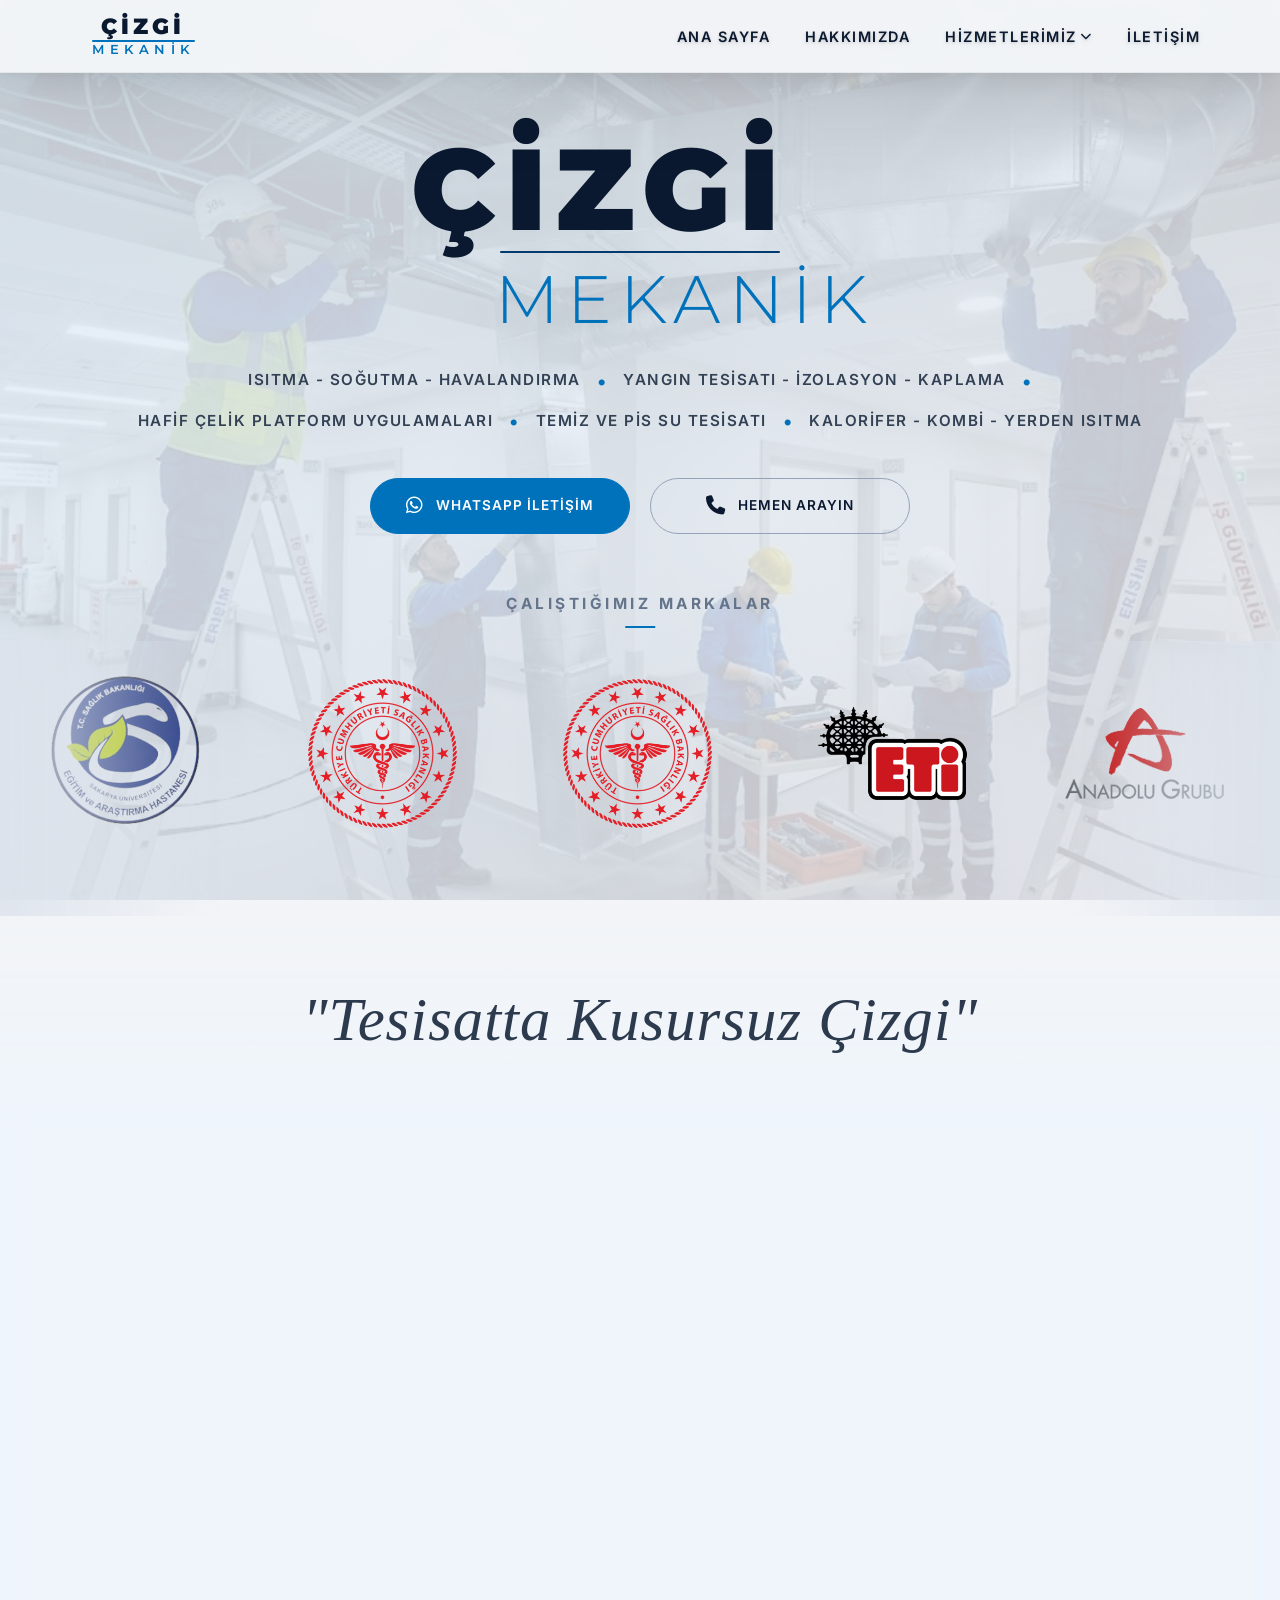
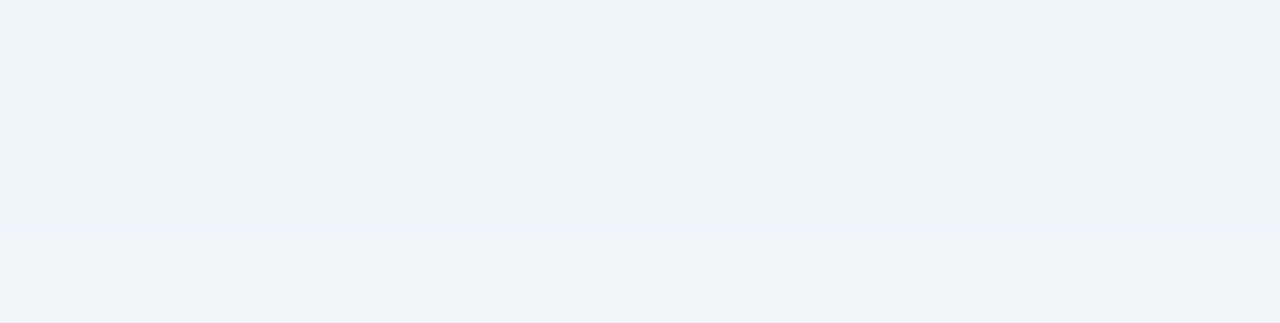
==== index.html @ 0896bf9a "Initial commit for Cizgi Mekanik Web Site" ====
<!DOCTYPE html>
<html lang="tr">
<head>
  <meta charset="UTF-8">
  <meta name="viewport" content="width=device-width, initial-scale=1.0">
  <title>Çizgi Mekanik | Premium Mekanik Tesisat</title>
  <link rel="stylesheet" href="css/style.css">
  <link rel="preconnect" href="https://fonts.googleapis.com">
  <link rel="preconnect" href="https://fonts.gstatic.com" crossorigin>
  <link href="https://fonts.googleapis.com/css2?family=Inter:wght@300;400;500;600&family=Montserrat:ital,wght@0,700;0,800;0,900;1,700;1,800;1,900&family=Outfit:wght@800;900&display=swap" rel="stylesheet">
  <link rel="stylesheet" href="https://cdnjs.cloudflare.com/ajax/libs/font-awesome/6.4.0/css/all.min.css">
  <link rel="icon" type="image/svg+xml" href="assets/favicon.svg">
</head>
<body>

  <!-- ================================================================
       PRELOADER / LOADING SCREEN
       ================================================================ -->
  <div id="preloader" class="preloader">
    <div class="preloader-content">
      <div class="preloader-title-main">ÇİZGİ</div>
      <div class="preloader-line"></div>
      <div class="preloader-title-sub">MEKANİK</div>
    </div>
  </div>

  <!-- ================================================================
       HEADER
       ================================================================ -->
  <header class="header">
    <div class="container header-inner">
      <a href="index.html" class="logo">
        <span class="logo-text-top">ÇİZGİ</span>
        <span class="logo-divider"></span>
        <span class="logo-text-bottom">MEKANİK</span>
      </a>
      <nav class="nav-links">
        <a href="index.html">Ana Sayfa</a>
        <a href="hakkimizda.html">Hakkımızda</a>
        <div class="dropdown">
          <a href="#" style="cursor: default;">Hizmetlerimiz <i class="fa-solid fa-chevron-down" style="font-size: 0.7rem; margin-left: 3px;"></i></a>
          <div class="dropdown-content">
            <a href="hizmet.html?tip=havalandirma">Sakarya Isıtma, Soğutma ve Havalandırma</a>
            <a href="hizmet.html?tip=yangin">Sakarya Yangın Tesisatı ve İzolasyon</a>
            <a href="hizmet.html?tip=su">Sakarya Temiz ve Pis Su Tesisatı</a>
            <a href="hizmet.html?tip=kombi">Sakarya Kalorifer, Kombi ve Yerden Isıtma</a>
            <a href="hizmet.html?tip=celik">Sakarya Hafif Çelik Platform İşleri</a>
          </div>
        </div>
        <a href="index.html#iletisim">İletişim</a>
      </nav>
    </div>
  </header>

  <!-- ================================================================
       SAYFA 1: HERO & HİZMETLER & MARKALAR
       ================================================================ -->
  <main id="anasayfa" class="page-section">
    <div class="container hero-container">
      
      <div class="hero-titles">
        <h1 class="hero-title-main">ÇİZGİ</h1>
        <div class="hero-title-line"></div>
        <div class="hero-title-sub">MEKANİK</div>
      </div>

      
      <!-- Hizmetler İnce Hat -->
      <div class="services-line">
        <span>ISITMA - SOĞUTMA - HAVALANDIRMA</span>
        <span class="separator">•</span>
        <span>YANGIN TESİSATI - İZOLASYON - KAPLAMA</span>
        <span class="separator">•</span>
        <span>HAFİF ÇELİK PLATFORM UYGULAMALARI</span>
        <span class="separator">•</span>
        <span>TEMİZ VE PİS SU TESİSATI</span>
        <span class="separator">•</span>
        <span>KALORİFER - KOMBİ - YERDEN ISITMA</span>
      </div>

      <!-- Aksiyon Butonları -->
      <div class="hero-buttons">
        <a href="https://wa.me/905322884594" target="_blank" class="btn btn-primary"><i class="fa-brands fa-whatsapp"></i> WhatsApp İletişim</a>
        <a href="tel:05322884594" class="btn btn-outline"><i class="fa-solid fa-phone"></i> Hemen Arayın</a>
      </div>
    </div>

    <!-- Çalıştığımız Markalar -->
    <div class="brands-wrapper">
      <div class="container">
        <h2 class="brands-title">Çalıştığımız Markalar</h2>
      </div>
      
      <div class="ticker-container">
        <div class="ticker-track">
          <!-- Logo 1: SEAH -->
          <div class="ticker-item">
            <div class="logo-box">
              <img src="assets/logo_seah.png" alt="SEAH">
            </div>
            <div class="hover-tag">Sakarya Eğitim ve Araştırma Hastanesi (SEAH)</div>
          </div>
          
          <!-- Logo 2: Pamukova Hastanesi -->
          <div class="ticker-item">
            <div class="logo-box">
              <img src="assets/logo_saglik.png" alt="Sağlık Bakanlığı">
            </div>
            <div class="hover-tag">Pamukova İlçe Devlet Hastanesi</div>
          </div>

          <!-- Logo 3: Eski Doğumevi -->
          <div class="ticker-item">
            <div class="logo-box">
              <img src="assets/logo_saglik.png" alt="Sağlık Bakanlığı">
            </div>
            <div class="hover-tag">Sakarya Eski Doğumevi Binası</div>
          </div>

          <!-- Logo 4: Eti -->
          <div class="ticker-item">
            <div class="logo-box">
              <img src="assets/logo_eti.png" alt="Eti">
            </div>
            <div class="hover-tag">Eti Gıda Sanayi ve Ticaret A.Ş.</div>
          </div>

          <!-- Logo 5: Anadolu Grubu -->
          <div class="ticker-item">
            <div class="logo-box">
              <img src="assets/logo_anadolu.png" alt="Anadolu Grubu">
            </div>
            <div class="hover-tag">Anadolu Grubu Tesisleri</div>
          </div>

          <!-- Logo 6: Medar -->
          <div class="ticker-item">
            <div class="logo-box">
              <img src="assets/logo_medar.png" alt="Medar Hastanesi">
            </div>
            <div class="hover-tag">Özel Medar Hastaneleri</div>
          </div>

          <!-- DUP FOR INFINITE SCROLL -->
          <div class="ticker-item">
            <div class="logo-box">
              <img src="assets/logo_seah.png" alt="SEAH">
            </div>
            <div class="hover-tag">Sakarya Eğitim ve Araştırma Hastanesi (SEAH)</div>
          </div>
          <div class="ticker-item">
            <div class="logo-box">
              <img src="assets/logo_saglik.png" alt="Sağlık Bakanlığı">
            </div>
            <div class="hover-tag">Pamukova İlçe Devlet Hastanesi</div>
          </div>
          <div class="ticker-item">
            <div class="logo-box">
              <img src="assets/logo_saglik.png" alt="Sağlık Bakanlığı">
            </div>
            <div class="hover-tag">Sakarya Eski Doğumevi Binası</div>
          </div>
          <div class="ticker-item">
            <div class="logo-box">
              <img src="assets/logo_eti.png" alt="Eti">
            </div>
            <div class="hover-tag">Eti Gıda Sanayi ve Ticaret A.Ş.</div>
          </div>
          <div class="ticker-item">
            <div class="logo-box">
              <img src="assets/logo_anadolu.png" alt="Anadolu Grubu">
            </div>
            <div class="hover-tag">Anadolu Grubu Tesisleri</div>
          </div>
          <div class="ticker-item">
            <div class="logo-box">
              <img src="assets/logo_medar.png" alt="Medar Hastanesi">
            </div>
            <div class="hover-tag">Özel Medar Hastaneleri</div>
          </div>
        </div>
      </div>
    </div>
    
    <!-- Ana Slogan -->
    <div class="hero-slogan-inline">
      <h2 class="hero-slogan-text">"Tesisatta Kusursuz Çizgi"</h2>
    </div>
  </main>

  <!-- ================================================================
       SAYFA 2: İLETİŞİM & KONUM
       ================================================================ -->
  <section id="iletisim" class="page-section contact-section">
    <div class="container container-wide">
      <div class="contact-layout">
        <div class="contact-left-panel">
          <h2 class="contact-title">Mekanik süreçleriniz için<br>bizimle iletişime geçin</h2>
          <div class="contact-title-line"></div>
          
          <div class="contact-details">
            <div class="info-block">
              <div class="info-icon"><i class="fa-solid fa-location-dot"></i></div>
              <div class="info-text">
                <span class="info-label">Adres</span>
                <p class="info-value">Erenler Mah. 1292 Sk. No:6 Güney Mobilyacılar San. Sit. Erenler / SAKARYA</p>
              </div>
            </div>
            
            <div class="info-block">
              <div class="info-icon"><i class="fa-solid fa-phone"></i></div>
              <div class="info-text">
                <span class="info-label">Telefon</span>
                <a href="tel:05322884594" class="info-value">0532 288 45 94</a>
              </div>
            </div>
            
            <div class="info-block">
              <div class="info-icon"><i class="fa-regular fa-envelope"></i></div>
              <div class="info-text">
                <span class="info-label">E-Posta</span>
                <a href="mailto:info@czgimekanik.com" class="info-value">info@czgimekanik.com</a>
              </div>
            </div>
          </div>
          
          <div class="contact-buttons">
            <a href="https://wa.me/905322884594" class="contact-btn primary"><i class="fa-brands fa-whatsapp"></i> Whatsapp İletişim</a>
            <a href="tel:05322884594" class="contact-btn secondary"><i class="fa-solid fa-phone"></i> Hemen Arayın</a>
          </div>
        </div>
        
        <div class="contact-map-wrapper">
          <div class="contact-map">
            <iframe
              src="https://maps.google.com/maps?q=Erenler%20Mah.%201292%20Sk.%20No%3A6%20G%C3%BCney%20Mobilyac%C4%B1lar%20San.%20Sit.%20Erenler%20%2F%20SAKARYA&t=&z=15&ie=UTF8&iwloc=&output=embed"
              allowfullscreen=""
              loading="lazy"
              referrerpolicy="no-referrer-when-downgrade">
            </iframe>
          </div>
        </div>
      </div>
    </div>
  </section>

  <!-- ================================================================
       FOOTER
       ================================================================ -->
  <footer class="footer">
    <div class="container footer-inner">
      <div class="footer-left">
        <p>© 2026 Çizgi Mekanik. Tüm Hakları Saklıdır.</p>
      </div>
      <div class="footer-right">
        <a href="mailto:info@czgimekanik.com"><i class="fa-regular fa-envelope"></i> info@czgimekanik.com</a>
        <a href="tel:05322884594"><i class="fa-solid fa-phone"></i> 0532 288 45 94</a>
      </div>
    </div>
  </footer>

  <script src="js/main.js"></script>
</body>
</html>
---- css/style.css ----
/* ==========================================================================
   ÇİZGİ MEKANİK - Ultra Premium, High-End Corporate Architecture
   Pure white base, 10% opacity background, glassmorphism, elegant effects.
   ========================================================================== */

:root {
  --bg-white: #f3f5f8; /* Kirli Beyaz Ana Zemin */
  --bg-dirty-light: #f8fafc;
  --bg-dirty-medium: #e8ecef;
  --bg-brands-strip: #e2e7ec; /* Markalar için Açık Gri Şerit */
  --text-dark: #0a192f;
  --text-medium: #334155;
  --text-light: #64748b;
  --brand-blue: #0072bc;
  --brand-accent: #00a3e0;
  
  --font-sans: 'Inter', -apple-system, BlinkMacSystemFont, sans-serif;
  --font-serif: 'Cormorant Garamond', serif;
  
  --transition-fast: all 0.3s cubic-bezier(0.25, 0.46, 0.45, 0.94);
  --transition-slow: all 0.6s cubic-bezier(0.16, 1, 0.3, 1);
}

*, *::before, *::after {
  box-sizing: border-box;
  margin: 0;
  padding: 0;
}

html {
  scroll-behavior: smooth;
  font-size: 16px;
}

body {
  font-family: var(--font-sans);
  background-color: var(--bg-white);
  color: var(--text-medium);
  line-height: 1.6;
  -webkit-font-smoothing: antialiased;
  position: relative;
  z-index: 1;
  display: flex;
  flex-direction: column;
  min-height: 100vh;
}

/* ==========================================================================
   BACKGROUND IMAGE WITH 18% OPACITY & ENHANCED BLUE TINT
   ========================================================================== */
body::before {
  content: '';
  position: fixed;
  top: 0;
  left: 0;
  width: 100%;
  height: 100%;
  /* Kullanıcının yüklediği görsele belirgin mavi ton katmanı eklendi */
  background-image: linear-gradient(135deg, rgba(0, 114, 188, 0.38), rgba(10, 25, 47, 0.28)), url('../assets/bg-image.png'); 
  background-size: cover;
  background-position: center;
  background-repeat: no-repeat;
  opacity: 0.18; /* Mavi tonlu arka plan belirginleştirildi */
  z-index: -1;
  pointer-events: none;
  filter: contrast(120%);
}

.container {
  max-width: 1200px;
  margin: 0 auto;
  padding: 0 40px;
}

.container-wide {
  max-width: 1400px;
  margin: 0 auto;
  padding: 0 20px; /* Yan marjinler azaltıldı, ekran genişletildi */
}

a {
  text-decoration: none;
  color: inherit;
  transition: var(--transition-fast);
}

/* ==========================================================================
   HEADER & NAVIGATION
   ========================================================================== */
.header {
  position: fixed;
  top: 0;
  left: 0;
  width: 100%;
  background: rgba(243, 245, 248, 0.96); /* Temiz kirli beyaz glass */
  backdrop-filter: blur(12px);
  -webkit-backdrop-filter: blur(12px);
  z-index: 1000;
  border-bottom: 1px solid rgba(0, 0, 0, 0.05);
  /* Soft siyah ortam ışık hüzmesi ve derinlik gölgesi */
  box-shadow: 
    0 15px 90px rgba(0, 0, 0, 0.13),
    0 8px 30px rgba(0, 0, 0, 0.08),
    0 2px 8px rgba(0, 0, 0, 0.04);
  padding: 16px 0; /* Topbar toplam yüksekliğini sabit tutar */
  transition: var(--transition-fast);
}

.header-inner {
  display: flex;
  justify-content: space-between;
  align-items: center;
}

.logo {
  display: flex;
  flex-direction: column;
  align-items: stretch;
  justify-content: center;
  font-family: 'Montserrat', var(--font-sans);
  text-decoration: none;
  line-height: 1;
  margin-left: 12px; /* Çok solda kalmaması için biraz sağa çekildi */
}

.logo-text-top {
  font-size: 1.35rem;
  font-weight: 900;
  letter-spacing: 4px;
  color: var(--text-dark);
  text-transform: uppercase;
  align-self: center; /* ÇİZGİ kelimesi ortalandı */
  text-align: center;
}

.logo-divider {
  width: 100%;
  height: 2px;
  background-color: var(--brand-blue);
  margin: 2px 0;
  border-radius: 1px;
}

.logo-text-bottom {
  font-size: 0.80rem;
  font-weight: 600;
  letter-spacing: 5.5px;
  color: var(--brand-blue);
  text-transform: uppercase;
  align-self: flex-end;
}

.nav-links {
  display: flex;
  gap: 35px;
  align-items: center;
}

.nav-links > a,
.dropdown > a {
  color: var(--text-dark);
  font-weight: 600;
  font-size: 0.90rem;
  letter-spacing: 1.5px;
  text-transform: uppercase;
  position: relative;
  padding: 6px 0;
  background: transparent;
  border: none;
  box-shadow: none;
  /* Çok hafif ve %100 okunaklı siyah-gri gölge dokunuşu */
  text-shadow: 0 1px 3px rgba(0, 0, 0, 0.16), 0 3px 6px rgba(100, 100, 100, 0.1);
  transition: var(--transition-fast);
  display: inline-flex;
  align-items: center;
}

.nav-links > a:hover,
.dropdown:hover > a {
  color: var(--brand-blue);
  text-shadow: 0 2px 6px rgba(0, 114, 188, 0.25);
}

/* Dropdown Menu - Ciddi & Keskin Hatlar */
.dropdown {
  position: relative;
  display: inline-block;
}

.dropdown-content {
  visibility: hidden;
  opacity: 0;
  position: absolute;
  background-color: #f8fafc; /* Temiz zemin */
  min-width: 320px;
  box-shadow: 0px 12px 28px rgba(10, 25, 47, 0.10);
  border: 1px solid rgba(0, 0, 0, 0.08); /* Net keskin çerçeve */
  border-radius: 0px; /* Keskin köşeler */
  top: 100%;
  left: 0; /* Hizmetlerimiz kelimesinin tam altından hizanır */
  transform: translateY(6px);
  z-index: 1010;
  transition: var(--transition-fast);
  display: flex;
  flex-direction: column;
  overflow: hidden;
}

.dropdown:hover .dropdown-content {
  visibility: visible;
  opacity: 1;
  transform: translateY(0);
}

.dropdown-content a {
  color: var(--text-dark);
  padding: 14px 20px;
  text-decoration: none;
  display: block;
  text-transform: none;
  font-weight: 500;
  font-size: 0.88rem;
  border-bottom: 1px solid rgba(0, 0, 0, 0.04);
  letter-spacing: 0.3px;
  background: transparent;
  border-radius: 0;
  border: none;
  box-shadow: none;
  text-shadow: none;
  transition: var(--transition-fast);
}

.dropdown-content a:last-child {
  border-bottom: none;
}

.dropdown-content a:hover {
  background-color: #f1f5f9;
  color: var(--brand-blue);
  padding-left: 26px;
  transform: none;
  box-shadow: none;
}

/* ==========================================================================
   PAGE SECTIONS
   ========================================================================== */
.page-section {
  padding: 137px 0 100px; /* Hero sayfası 3px üste çekildi (140px -> 137px) */
}

.bg-light {
  background: #e8ecef; /* İletişim için farklı kirli ton */
  backdrop-filter: blur(8px);
  border-top: 1px solid rgba(0,0,0,0.05);
}

/* ==========================================================================
   HERO & SERVICES LINE
   ========================================================================== */
.hero-container {
  text-align: center;
  margin-bottom: 27px; /* Butonlar ile markalar arası 3px azaltıldı (30px -> 27px) */
  position: relative;
}

.hero-titles {
  display: flex;
  flex-direction: column;
  align-items: center;
  margin-bottom: 35px;
}

.hero-title-main {
  font-family: 'Montserrat', var(--font-sans);
  font-size: 7.2rem;
  font-weight: 900;
  letter-spacing: 0.08em; /* Harfler biraz ayrıldı */
  color: var(--text-dark);
  line-height: 0.9;
  text-transform: uppercase;
  text-shadow: none; /* Mavi ışık hüzmesi kaldırıldı */
  transform: translateX(-40px); /* ÇİZGİ sola kaydırıldı */
}

.hero-title-line {
  width: 280px;
  max-width: 80%;
  height: 2.5px;
  background-color: #003b6d; /* Mavi ile siyahın tam ortası koyu lacivert/mavi */
  margin: 10px 0 8px 0;
  border-radius: 2px;
}

.hero-title-sub {
  font-family: 'Montserrat', var(--font-sans);
  font-size: 4.2rem;
  font-weight: 300; /* Bold kaldırıldı, ince zarif font ağırlığı */
  letter-spacing: 0.12em;
  color: var(--brand-blue);
  text-transform: uppercase;
  margin-top: 5px;
  line-height: 1;
  transform: translateX(45px); /* MEKANİK sağa kaydırıldı */
}

.hero-slogan {
  font-family: var(--font-sans);
  font-size: 1.4rem; /* Büyütüldü */
  font-weight: 400;
  font-style: italic;
  color: var(--text-medium);
  margin-bottom: 30px;
  letter-spacing: 1px;
}

/* Services Line */
.services-line {
  display: flex;
  flex-wrap: wrap;
  justify-content: center;
  align-items: center;
  gap: 16px;
  font-size: 0.95rem; /* Büyütüldü */
  font-weight: 600;
  color: var(--text-medium);
  max-width: 1050px;
  margin: 0 auto 45px;
  letter-spacing: 1.5px;
}

.services-line span:not(.separator) {
  transition: var(--transition-fast);
  cursor: default;
}

.services-line span:not(.separator):hover {
  color: var(--brand-blue);
}

.services-line .separator {
  color: var(--brand-blue);
  font-size: 1.2rem;
  line-height: 0;
}

/* Hero Buttons */
.hero-buttons {
  display: flex;
  justify-content: center;
  align-items: center;
  gap: 20px;
}

.btn {
  display: inline-flex;
  align-items: center;
  justify-content: center;
  gap: 12px;
  width: 260px; /* Her iki buton da birebir aynı sabit genişlikte */
  padding: 16px 20px;
  font-size: 0.85rem;
  font-weight: 600;
  letter-spacing: 1px;
  text-transform: uppercase;
  border-radius: 50px;
  transition: var(--transition-fast);
  cursor: pointer;
  text-align: center;
}

.btn i {
  font-size: 1.2rem;
}

.btn-primary {
  background: var(--brand-blue);
  color: #ffffff;
  border: 1px solid var(--brand-blue);
}

.btn-primary:hover {
  background: #005a96;
  border-color: #005a96;
  transform: translateY(-2px);
  box-shadow: 0 8px 15px rgba(0, 114, 188, 0.2);
}

.btn-outline {
  background: transparent;
  color: var(--text-dark);
  border: 1px solid #94a3b8; /* Daha koyu gri çizgi */
}

.btn-outline:hover {
  border-color: var(--text-dark);
  background: rgba(10, 25, 47, 0.02);
  transform: translateY(-2px);
}

/* ==========================================================================
   BRANDS TICKER
   ========================================================================== */
.brands-wrapper {
  padding-top: 30px;
  padding-bottom: 20px;
  background: transparent;
  border: none;
  box-shadow: none;
}

.brands-title {
  font-size: 0.96rem; /* %20 büyütüldü */
  font-weight: 700;
  text-transform: uppercase;
  letter-spacing: 3.5px;
  color: var(--text-light);
  text-align: center;
  margin-bottom: 25px;
  position: relative;
  display: inline-block;
  left: 50%;
  transform: translateX(-50%);
}

.brands-title::after {
  content: '';
  position: absolute;
  bottom: -12px;
  left: 50%;
  transform: translateX(-50%);
  width: 30px;
  height: 2px;
  background-color: var(--brand-blue);
}

.ticker-container {
  width: 100%;
  overflow: hidden;
  position: relative;
  padding: 30px 0 80px; /* Extra bottom padding for hover tag */
}

/* Faded edges to blend with the background image seamlessly */
.ticker-container::before,
.ticker-container::after {
  content: '';
  position: absolute;
  top: 0;
  width: 220px;
  height: 100%;
  z-index: 2;
  pointer-events: none;
}
.ticker-container::before {
  left: 0;
  background: linear-gradient(to right, rgba(220, 226, 235, 0.9) 0%, rgba(220, 226, 235, 0) 100%);
}
.ticker-container::after {
  right: 0;
  background: linear-gradient(to left, rgba(220, 226, 235, 0.9) 0%, rgba(220, 226, 235, 0) 100%);
}

.ticker-track {
  display: flex;
  align-items: center;
  width: max-content;
  animation: scroll 40s linear infinite;
}

.ticker-container:hover .ticker-track {
  animation-play-state: paused;
}

@keyframes scroll {
  0% { transform: translateX(0); }
  100% { transform: translateX(-50%); } 
}

.ticker-item {
  position: relative;
  margin: 0 45px;
  display: flex;
  flex-direction: column;
  align-items: center;
  cursor: pointer;
  transition: var(--transition-slow);
}

.logo-box {
  height: 165px;
  display: flex;
  align-items: center;
  justify-content: center;
  opacity: 1; /* Renkler tamamen açık */
  filter: none; /* Siyah-beyaz filtre kaldırıldı */
  transition: var(--transition-fast);
}

.logo-box img {
  max-height: 100%;
  width: auto;
  max-width: 375px;
  object-fit: contain;
}

.logo-box.text-logo {
  font-size: 1.6rem;
  font-weight: 800;
  letter-spacing: 2px;
  color: var(--text-dark);
}

/* Hover Effects */
.ticker-container:hover .ticker-item:not(:hover) {
  opacity: 0.55; /* Fare üzerindeyken diğerleri odağı hafifçe bırakır */
  transform: scale(0.98);
}

.ticker-item:hover .logo-box {
  opacity: 1;
  transform: scale(1.08);
  filter: drop-shadow(0 15px 25px rgba(0, 0, 0, 0.12));
}

.hover-tag {
  position: absolute;
  bottom: -45px;
  left: 50%;
  transform: translateX(-50%) translateY(15px);
  background: rgba(10, 25, 47, 0.95);
  backdrop-filter: blur(4px);
  color: #fff;
  padding: 8px 18px;
  border-radius: 30px;
  font-size: 0.75rem;
  font-weight: 500;
  letter-spacing: 0.5px;
  white-space: nowrap;
  opacity: 0;
  visibility: hidden;
  transition: var(--transition-fast);
  pointer-events: none;
  z-index: 10;
  box-shadow: 0 10px 20px rgba(0, 0, 0, 0.1);
}

.ticker-item:hover .hover-tag {
  opacity: 1;
  visibility: visible;
  transform: translateX(-50%) translateY(0);
}

/* ==========================================================================
   HERO SLOGAN
   ========================================================================== */
#anasayfa {
  padding-bottom: 0 !important; /* Alt taraftaki devasa page-section boşluğunu sıfırla */
}

.hero-slogan-inline {
  text-align: center;
  margin-top: -45px;
  padding-top: 80px; /* Geçişin yumuşak olması için üstten boşluk */
  padding-bottom: 35px;
  background: linear-gradient(to bottom, rgba(238, 245, 252, 0) 0%, rgba(238, 245, 252, 0.75) 100%); /* Alt kısımla bütünleşen geçiş efekti */
  position: relative;
  z-index: 5;
}

.hero-slogan-text {
  font-family: var(--font-serif);
  font-style: italic;
  font-size: 3.8rem;
  font-weight: 500;
  color: var(--text-dark);
  letter-spacing: 1px;
  opacity: 0.85;
}

/* ==========================================================================
   CONTACT
   ========================================================================== */
.contact-section {
  background: rgba(238, 245, 252, 0.75); /* Daha mavi tonlarında ve saydam arkaplan */
  backdrop-filter: blur(14px);
  -webkit-backdrop-filter: blur(14px);
  padding: 100px 0;
}

.contact-layout {
  display: grid;
  grid-template-columns: 1fr 1.2fr;
  gap: 70px;
  align-items: center;
}

.contact-left-panel {
  display: flex;
  flex-direction: column;
  justify-content: center;
}

.contact-title {
  font-family: 'Montserrat', var(--font-sans);
  font-size: 2.5rem;
  font-weight: 800;
  color: var(--text-dark); /* Markanın siyah tonu */
  margin-bottom: 25px;
  line-height: 1.2;
  position: relative;
}

.contact-title-line {
  width: 70px;
  height: 2px;
  background-color: var(--brand-blue); /* Marka mavi vurgu çizgisi */
  margin-bottom: 40px;
}

.contact-details {
  display: flex;
  flex-direction: column;
  gap: 25px;
  margin-bottom: 45px;
}

.info-block {
  display: flex;
  flex-direction: row;
  align-items: flex-start;
  gap: 15px;
}

.info-icon {
  width: 45px;
  height: 45px;
  min-width: 45px;
  background: rgba(0, 114, 188, 0.08); /* Marka mavisinin saydam hali */
  border-radius: 12px;
  display: flex;
  align-items: center;
  justify-content: center;
  font-size: 1.1rem;
  color: var(--brand-blue);
  transition: var(--transition-fast);
}

.info-block:hover .info-icon {
  background: var(--brand-blue);
  color: white;
}

.info-text {
  display: flex;
  flex-direction: column;
  gap: 4px;
}

.info-label {
  font-size: 0.95rem;
  font-weight: 700;
  color: var(--text-dark); /* Markanın siyah tonu */
}

.info-value {
  font-size: 0.95rem;
  font-weight: 500;
  color: var(--text-medium);
  line-height: 1.5;
  transition: var(--transition-fast);
}

.info-value:is(a):hover {
  color: var(--brand-blue);
  transform: translateX(4px);
}

.contact-buttons {
  display: flex;
  gap: 15px;
}

.contact-btn {
  display: inline-flex;
  flex: 1;
  align-items: center;
  justify-content: center;
  gap: 8px;
  padding: 12px 28px;
  font-size: 0.95rem;
  font-weight: 600;
  border-radius: 6px;
  transition: var(--transition-fast);
  cursor: pointer;
}

.contact-btn.primary {
  background-color: var(--text-dark); /* Markanın koyu/siyah tonu */
  color: white;
}

.contact-btn.primary:hover {
  background-color: #000000;
  transform: translateY(-2px);
}

.contact-btn.secondary {
  background-color: var(--brand-blue); /* Markanın mavi tonu */
  color: white;
}

.contact-btn.secondary:hover {
  background-color: #005a96;
  transform: translateY(-2px);
}

.contact-map-wrapper {
  background: white;
  padding: 10px;
  border-radius: 16px;
  box-shadow: 0 20px 50px rgba(0, 0, 0, 0.08);
}

.contact-map {
  width: 100%;
  height: 480px;
  border-radius: 10px;
  overflow: hidden;
}

.contact-map iframe {
  width: 100%;
  height: 100%;
  border: none;
}

/* ==========================================================================
   FOOTER
   ========================================================================== */
.footer {
  padding: 34px 0; /* Footer 3px daha büyütüldü (1.5px alt ve üste eklendi) */
  text-align: center;
  font-size: 0.78rem;
  font-weight: 500;
  letter-spacing: 0.5px;
  color: var(--text-light);
  background: rgba(243, 245, 248, 0.95);
  backdrop-filter: blur(10px);
  border-top: 1px solid rgba(0, 0, 0, 0.05);
  margin-top: auto;
}

.footer-inner {
  display: flex;
  justify-content: space-between;
  align-items: center;
}

.footer-left strong {
  font-weight: 800;
  color: var(--text-dark);
  margin-right: 8px;
}

.footer-left p {
  display: inline-block;
  font-style: italic;
}

.footer-right {
  display: flex;
  gap: 20px;
  align-items: center;
}

.footer-right a {
  color: var(--text-light);
  text-decoration: none;
  font-weight: 600;
  display: flex;
  align-items: center;
  gap: 6px;
  transition: var(--transition-fast);
}

.footer-right a:hover {
  color: var(--brand-blue);
}

/* ==========================================================================
   RESPONSIVE
   ========================================================================== */
@media (max-width: 992px) {
  .contact-layout {
    grid-template-columns: 1fr;
    gap: 50px;
    padding: 30px;
  }
}

@media (max-width: 768px) {
  .hero-title {
    font-size: 3.2rem;
  }
  .services-line {
    flex-direction: column;
    gap: 12px;
  }
  .services-line .separator {
    display: none;
  }
  .preloader-title-main {
    font-size: 3.2rem;
    transform: translateX(-20px);
  }
  .preloader-title-sub {
    font-size: 2rem;
    transform: translateX(25px);
  }
}

/* ==========================================================================
   PRELOADER / LOADING SCREEN
   ========================================================================== */
.preloader {
  position: fixed;
  top: 0;
  left: 0;
  width: 100vw;
  height: 100vh;
  z-index: 999999;
  background: linear-gradient(135deg, #005291 0%, #0072bc 50%, #0099de 100%);
  display: flex;
  justify-content: center;
  align-items: center;
  opacity: 1;
  visibility: visible;
  transition: opacity 0.8s cubic-bezier(0.16, 1, 0.3, 1), visibility 0.8s cubic-bezier(0.16, 1, 0.3, 1);
}

.preloader-content {
  display: flex;
  flex-direction: column;
  align-items: center;
  justify-content: center;
  position: relative;
}

.preloader-line {
  width: 280px;
  max-width: 80vw;
  height: 2.5px;
  background-color: #ffffff;
  box-shadow: 0 0 16px rgba(255, 255, 255, 0.95);
  border-radius: 2px;
  margin: 12px 0;
  transform: scaleX(0);
  transform-origin: center;
  animation: expandPreloaderLine 0.7s cubic-bezier(0.16, 1, 0.3, 1) forwards;
}

.preloader-title-main {
  font-family: 'Montserrat', var(--font-sans);
  font-size: 4.5rem;
  font-weight: 900;
  letter-spacing: 0.08em;
  color: #ffffff;
  text-transform: uppercase;
  transform: translateX(-35px);
  opacity: 0;
  animation: revealPreloaderMain 0.6s cubic-bezier(0.16, 1, 0.3, 1) 0.6s forwards;
}

.preloader-title-sub {
  font-family: 'Montserrat', var(--font-sans);
  font-size: 2.8rem;
  font-weight: 300;
  letter-spacing: 0.12em;
  color: #e0f2fe;
  text-transform: uppercase;
  transform: translateX(40px);
  opacity: 0;
  animation: revealPreloaderSub 0.6s cubic-bezier(0.16, 1, 0.3, 1) 0.7s forwards;
}

.preloader.fade-out {
  opacity: 0;
  visibility: hidden;
  pointer-events: none;
}

@keyframes expandPreloaderLine {
  0% {
    transform: scaleX(0);
    opacity: 0;
  }
  20% {
    opacity: 1;
  }
  100% {
    transform: scaleX(1);
    opacity: 1;
  }
}

@keyframes revealPreloaderMain {
  0% {
    opacity: 0;
    transform: translateX(-35px) translateY(15px);
  }
  100% {
    opacity: 1;
    transform: translateX(-35px) translateY(0);
  }
}

@keyframes revealPreloaderSub {
  0% {
    opacity: 0;
    transform: translateX(40px) translateY(-15px);
  }
  100% {
    opacity: 1;
    transform: translateX(40px) translateY(0);
  }
}

/* ==========================================================================
   PAGE TRANSITION OVERLAY
   ========================================================================== */
.page-transition-overlay {
  position: fixed;
  top: 0;
  left: -100%;
  width: 100%;
  height: 100%;
  background: var(--brand-blue);
  z-index: 9999;
  display: flex;
  align-items: center;
  justify-content: center;
  transition: left 0.6s cubic-bezier(0.77, 0, 0.175, 1);
}

.page-transition-overlay.active {
  left: 0;
}

.page-transition-overlay.exit {
  left: 100%;
}

.transition-slogan {
  font-family: 'Montserrat', var(--font-sans);
  font-style: italic;
  font-size: 3.5rem;
  font-weight: 800;
  color: #ffffff;
  text-shadow: 0 10px 30px rgba(0, 0, 0, 0.5); /* saydam gölge */
  opacity: 0;
  transform: translateY(20px);
  transition: opacity 0.4s ease 0.3s, transform 0.4s ease 0.3s;
  text-align: center;
  padding: 0 20px;
}

.page-transition-overlay.active .transition-slogan {
  opacity: 1;
  transform: translateY(0);
}
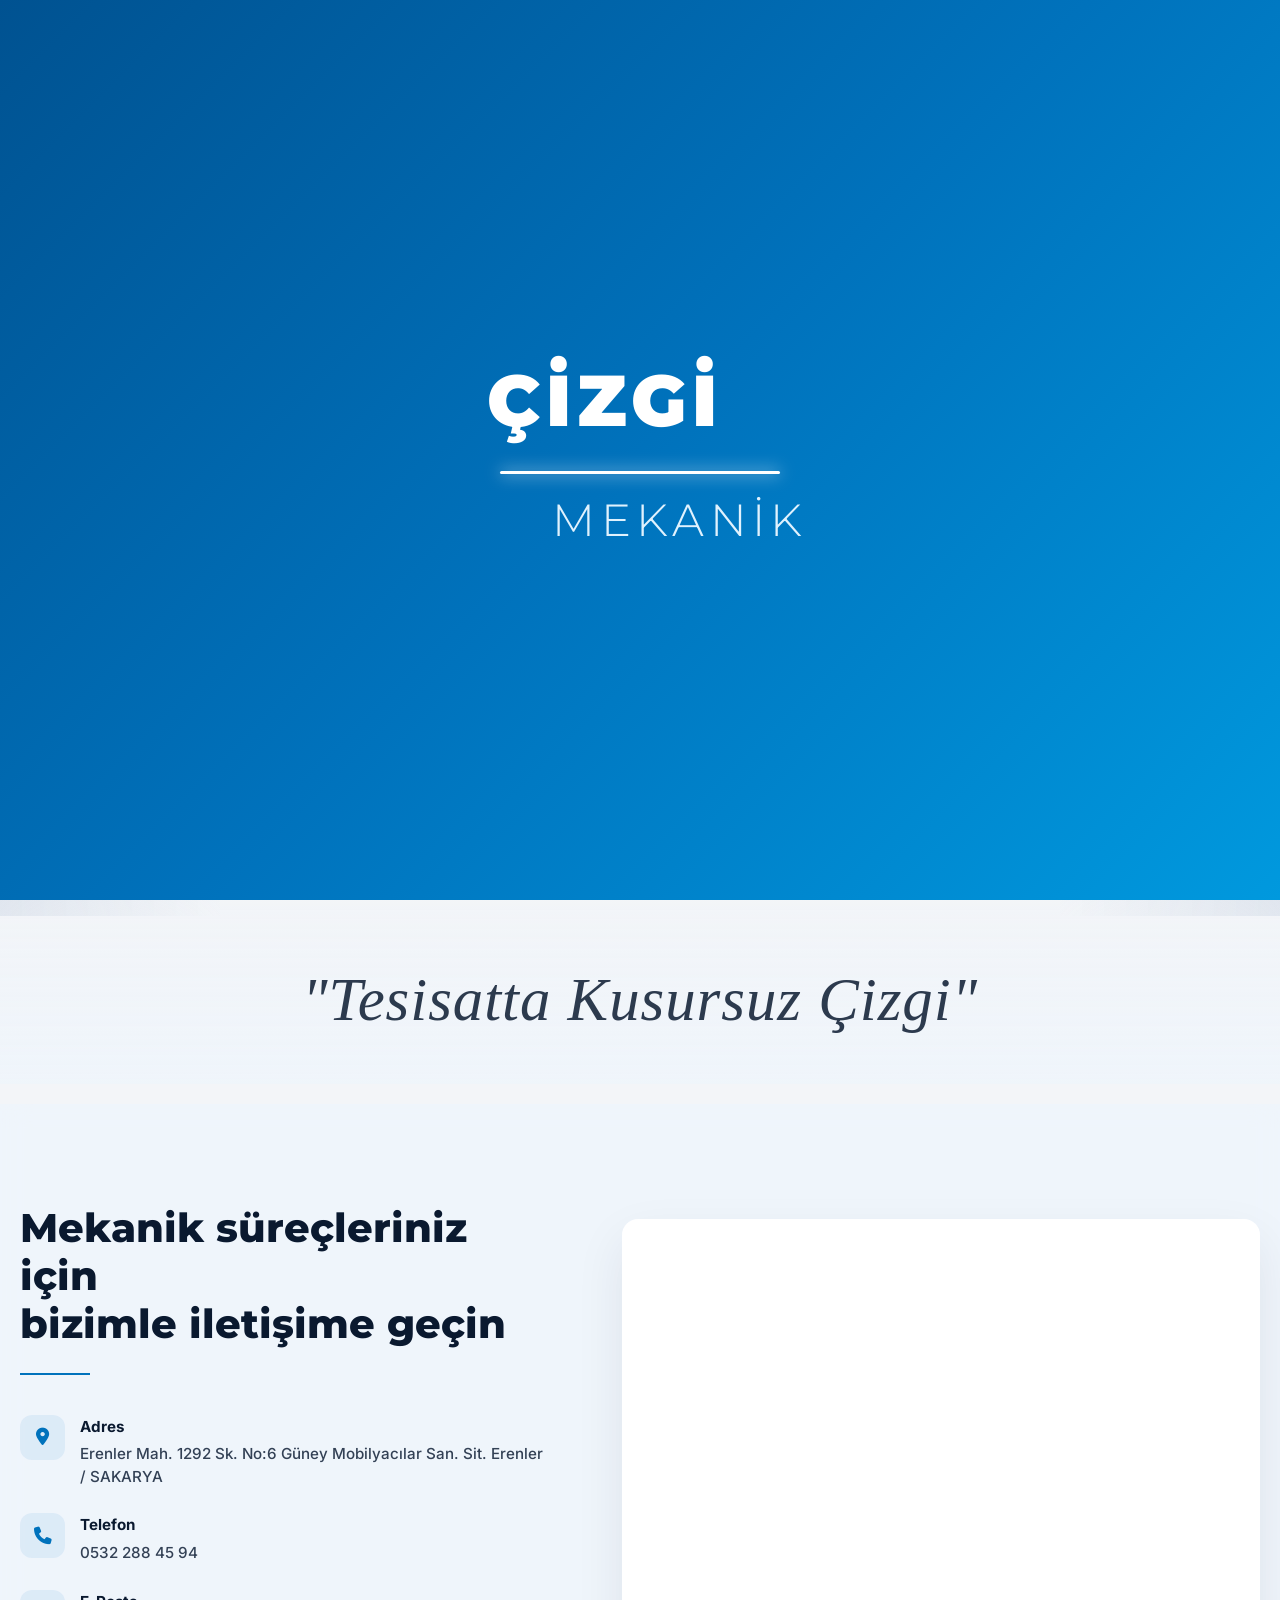
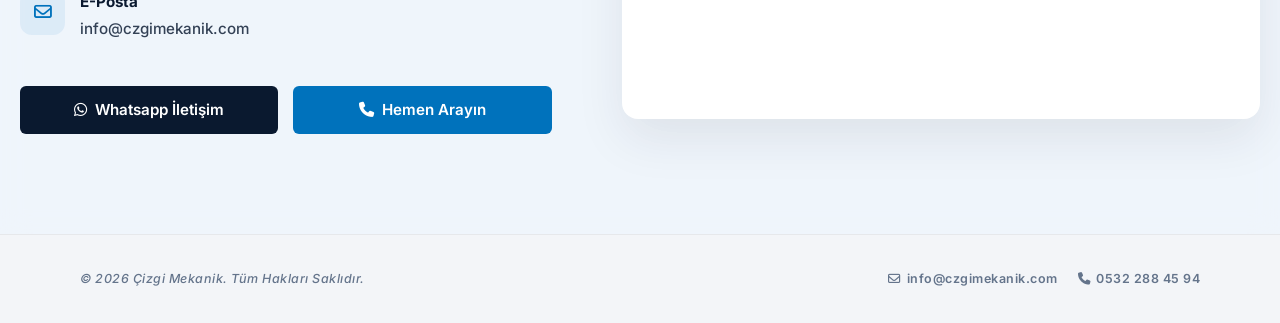
==== commit 3860ea5c: "Mobile responsive redesign and fixes" ====
--- a/index.html
+++ b/index.html
@@ -49,8 +49,49 @@
         </div>
         <a href="index.html#iletisim">İletişim</a>
       </nav>
+      <button class="mobile-menu-btn" aria-label="Menüyü Aç">
+        <i class="fa-solid fa-bars"></i>
+      </button>
     </div>
   </header>
+
+  <!-- ================================================================
+       MOBILE NAV OVERLAY (Sadece Mobilde)
+       ================================================================ -->
+  <div class="mobile-nav-overlay">
+    <div class="mobile-nav-close">
+      <i class="fa-solid fa-xmark"></i>
+    </div>
+    <div class="mobile-nav-content">
+      <a href="index.html" class="mobile-nav-link">Ana Sayfa</a>
+      <a href="hakkimizda.html" class="mobile-nav-link">Hakkımızda</a>
+      
+      <div class="mobile-nav-dropdown">
+        <span class="mobile-nav-dropdown-title">Hizmetlerimiz <i class="fa-solid fa-chevron-down"></i></span>
+        <div class="mobile-nav-dropdown-content">
+          <a href="hizmet.html?tip=havalandirma">Sakarya Isıtma, Soğutma ve Havalandırma</a>
+          <a href="hizmet.html?tip=yangin">Sakarya Yangın Tesisatı ve İzolasyon</a>
+          <a href="hizmet.html?tip=su">Sakarya Temiz ve Pis Su Tesisatı</a>
+          <a href="hizmet.html?tip=kombi">Sakarya Kalorifer, Kombi ve Yerden Isıtma</a>
+          <a href="hizmet.html?tip=celik">Sakarya Hafif Çelik Platform İşleri</a>
+        </div>
+      </div>
+      
+      <a href="index.html#iletisim" class="mobile-nav-link">İletişim</a>
+    </div>
+  </div>
+
+  <!-- ================================================================
+       MOBILE FAB BUTTONS (Sadece Mobilde)
+       ================================================================ -->
+  <div class="mobile-fabs">
+    <a href="tel:05322884594" class="fab-btn fab-phone" aria-label="Hemen Arayın">
+      <i class="fa-solid fa-phone"></i>
+    </a>
+    <a href="https://wa.me/905322884594" class="fab-btn fab-whatsapp" aria-label="WhatsApp İletişim">
+      <i class="fa-brands fa-whatsapp"></i>
+    </a>
+  </div>
 
   <!-- ================================================================
        SAYFA 1: HERO & HİZMETLER & MARKALAR
@@ -91,8 +132,10 @@
         <h2 class="brands-title">Çalıştığımız Markalar</h2>
       </div>
       
-      <div class="ticker-container">
-        <div class="ticker-track">
+      <div class="brands-ticker-layout">
+        <button class="ticker-arrow prev" aria-label="Önceki"><i class="fa-solid fa-chevron-left"></i></button>
+        <div class="ticker-container">
+          <div class="ticker-track">
           <!-- Logo 1: SEAH -->
           <div class="ticker-item">
             <div class="logo-box">
@@ -180,6 +223,7 @@
           </div>
         </div>
       </div>
+      <button class="ticker-arrow next" aria-label="Sonraki"><i class="fa-solid fa-chevron-right"></i></button>
     </div>
     
     <!-- Ana Slogan -->
--- a/css/style.css
+++ b/css/style.css
@@ -969,3 +969,258 @@
   opacity: 1;
   transform: translateY(0);
 }
+
+/* ==========================================================================
+   MOBILE & RESPONSIVE DESIGN (Max Width: 992px)
+   ========================================================================== */
+.mobile-menu-btn {
+  display: none;
+  background: transparent;
+  border: none;
+  color: var(--text-dark);
+  font-size: 1.8rem;
+  cursor: pointer;
+  z-index: 1000;
+  transition: color 0.3s ease;
+}
+.mobile-menu-btn:hover {
+  color: var(--brand-blue);
+}
+
+.mobile-nav-overlay {
+  display: none; /* hidden on desktop */
+}
+.mobile-fabs {
+  display: none; /* hidden on desktop */
+}
+.ticker-arrow {
+  display: none; /* hidden on desktop */
+}
+.brands-ticker-layout {
+  display: flex;
+  align-items: center;
+  justify-content: center;
+  position: relative;
+  width: 100%;
+}
+
+@media (max-width: 992px) {
+  /* HEADER & NAV */
+  .nav-links {
+    display: none !important; /* Hide desktop nav */
+  }
+  .mobile-menu-btn {
+    display: block; /* Show hamburger */
+  }
+
+  /* MOBILE NAV OVERLAY */
+  .mobile-nav-overlay {
+    display: block;
+    position: fixed;
+    top: 0;
+    left: -100%;
+    width: 100vw;
+    height: 100vh;
+    background: rgba(255, 255, 255, 0.95);
+    backdrop-filter: blur(15px);
+    -webkit-backdrop-filter: blur(15px);
+    z-index: 9999;
+    transition: left 0.4s cubic-bezier(0.77, 0, 0.175, 1);
+    overflow-y: auto;
+  }
+  .mobile-nav-overlay.open {
+    left: 0;
+  }
+  .mobile-nav-close {
+    position: absolute;
+    top: 25px;
+    right: 25px;
+    font-size: 2.5rem;
+    color: var(--text-dark);
+    cursor: pointer;
+    transition: transform 0.3s;
+  }
+  .mobile-nav-close:hover {
+    transform: rotate(90deg);
+  }
+  .mobile-nav-content {
+    display: flex;
+    flex-direction: column;
+    align-items: center;
+    justify-content: center;
+    min-height: 100%;
+    padding: 80px 20px;
+    gap: 25px;
+  }
+  .mobile-nav-link {
+    font-size: 1.5rem;
+    font-weight: 700;
+    color: var(--text-dark);
+    text-decoration: none;
+    text-transform: uppercase;
+    letter-spacing: 2px;
+    transition: color 0.3s;
+  }
+  .mobile-nav-link:hover {
+    color: var(--brand-blue);
+  }
+  .mobile-nav-dropdown {
+    text-align: center;
+  }
+  .mobile-nav-dropdown-title {
+    font-size: 1.5rem;
+    font-weight: 700;
+    color: var(--text-dark);
+    text-transform: uppercase;
+    letter-spacing: 2px;
+    cursor: pointer;
+    display: flex;
+    align-items: center;
+    justify-content: center;
+    gap: 10px;
+  }
+  .mobile-nav-dropdown-content {
+    display: none;
+    flex-direction: column;
+    gap: 15px;
+    margin-top: 15px;
+    background: rgba(0, 114, 188, 0.05);
+    padding: 20px;
+    border-radius: 12px;
+  }
+  .mobile-nav-dropdown-content.open {
+    display: flex;
+  }
+  .mobile-nav-dropdown-content a {
+    color: var(--text-medium);
+    font-size: 1.1rem;
+    text-decoration: none;
+    word-break: break-word; /* TRUNCATION/BREAKING FOR LONG WORDS */
+    hyphens: auto;
+  }
+  .mobile-nav-dropdown-content a:hover {
+    color: var(--brand-blue);
+  }
+
+  /* MOBILE FABS (Fixed Action Buttons) */
+  .mobile-fabs {
+    display: flex;
+    flex-direction: column;
+    gap: 15px;
+    position: fixed;
+    bottom: 25px;
+    right: 20px;
+    z-index: 1000;
+  }
+  .fab-btn {
+    width: 55px;
+    height: 55px;
+    border-radius: 50%;
+    display: flex;
+    align-items: center;
+    justify-content: center;
+    font-size: 1.8rem;
+    color: #fff;
+    text-decoration: none;
+    box-shadow: 0 5px 15px rgba(0, 0, 0, 0.3);
+    transition: transform 0.3s;
+  }
+  .fab-phone {
+    background: #0072bc; /* Brand Blue */
+  }
+  .fab-whatsapp {
+    background: #25d366; /* WhatsApp Green */
+  }
+  .fab-btn:active {
+    transform: scale(0.9);
+  }
+
+  /* BRANDS TICKER (Mobile Controls) */
+  .ticker-container {
+    width: 75%; /* leave room for arrows */
+    overflow-x: auto;
+    scroll-snap-type: x mandatory;
+    scroll-behavior: smooth;
+    padding-bottom: 20px; /* space for scrollbar */
+    -ms-overflow-style: none; /* IE/Edge */
+    scrollbar-width: none; /* Firefox */
+  }
+  .ticker-container::-webkit-scrollbar {
+    display: none; /* Chrome/Safari */
+  }
+  .ticker-container::before,
+  .ticker-container::after {
+    display: none !important; /* Remove fading edges on mobile to see arrows clearly */
+  }
+  
+  .ticker-track {
+    animation: none !important; /* Stop auto infinite scroll */
+    width: auto;
+    display: flex;
+  }
+  .ticker-item {
+    flex: 0 0 100%; /* Show one by one on mobile */
+    scroll-snap-align: center;
+    display: flex;
+    flex-direction: column;
+    align-items: center;
+    justify-content: center;
+    opacity: 1; /* override hover logic */
+  }
+  .logo-box {
+    margin-bottom: 10px;
+    filter: none; /* Remove grayscale on mobile */
+    transform: scale(1.1);
+  }
+  .hover-tag {
+    opacity: 1; /* Always show text on mobile */
+    position: relative;
+    top: 0;
+    left: 0;
+    transform: none;
+    background: transparent;
+    color: var(--text-medium);
+    padding: 0;
+    font-size: 0.95rem;
+    font-weight: 500;
+    box-shadow: none;
+    white-space: normal;
+    text-align: center;
+  }
+  
+  /* ARROWS */
+  .brands-ticker-layout {
+    justify-content: space-between;
+    padding: 0 10px;
+  }
+  .ticker-arrow {
+    display: flex;
+    background: rgba(0, 114, 188, 0.1);
+    color: var(--brand-blue);
+    border: none;
+    width: 40px;
+    height: 40px;
+    border-radius: 50%;
+    align-items: center;
+    justify-content: center;
+    font-size: 1.2rem;
+    cursor: pointer;
+    z-index: 10;
+  }
+  .ticker-arrow:active {
+    background: var(--brand-blue);
+    color: #fff;
+  }
+  
+  /* GENERAL MOBILE FIXES */
+  body, p, h1, h2, h3, h4, h5, h6 {
+    word-break: break-word; /* Prevent long word overflow */
+  }
+  
+  .contact-buttons {
+    flex-direction: column;
+  }
+  .contact-btn {
+    width: 100%;
+  }
+}
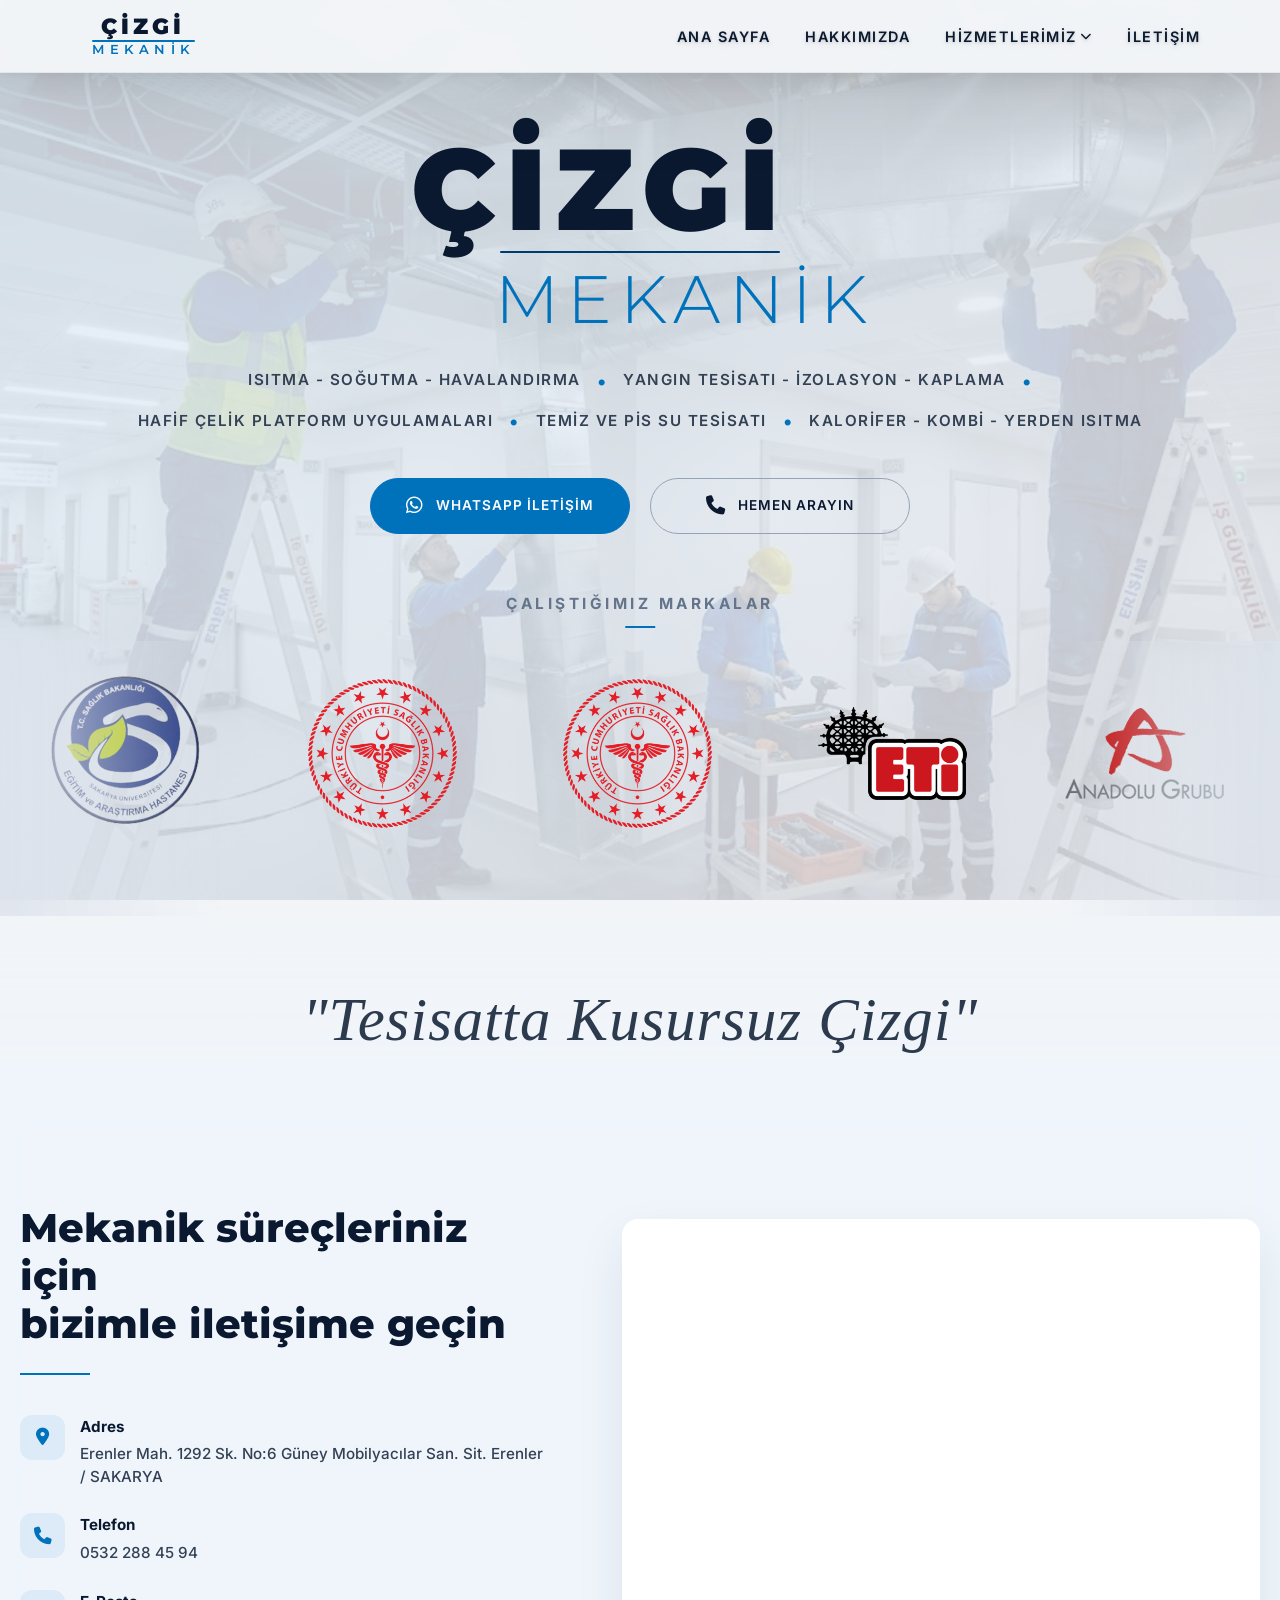
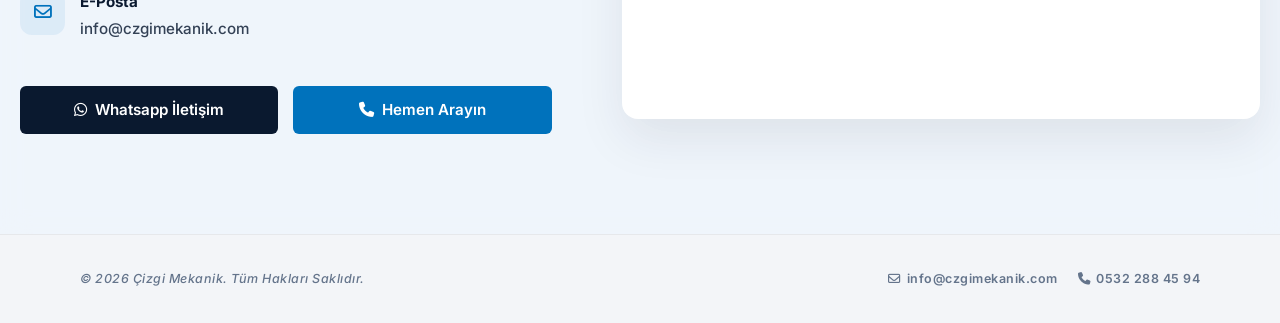
==== commit a77d731e: "Complete mobile responsive design, hamburger drawer menu and mobile FABs" ====
--- a/index.html
+++ b/index.html
@@ -49,25 +49,29 @@
         </div>
         <a href="index.html#iletisim">İletişim</a>
       </nav>
-      <button class="mobile-menu-btn" aria-label="Menüyü Aç">
+      <button class="mobile-menu-btn" id="mobileMenuBtn" aria-label="Menü">
         <i class="fa-solid fa-bars"></i>
       </button>
     </div>
   </header>
 
-  <!-- ================================================================
-       MOBILE NAV OVERLAY (Sadece Mobilde)
-       ================================================================ -->
-  <div class="mobile-nav-overlay">
-    <div class="mobile-nav-close">
-      <i class="fa-solid fa-xmark"></i>
-    </div>
-    <div class="mobile-nav-content">
-      <a href="index.html" class="mobile-nav-link">Ana Sayfa</a>
-      <a href="hakkimizda.html" class="mobile-nav-link">Hakkımızda</a>
-      
+  <!-- MOBILE NAV OVERLAY -->
+  <div class="mobile-nav-overlay" id="mobileNavOverlay">
+    <div class="mobile-nav-header">
+      <a href="index.html" class="logo">
+        <span class="logo-text-top" style="color: #ffffff;">ÇİZGİ</span>
+        <span class="logo-divider"></span>
+        <span class="logo-text-bottom">MEKANİK</span>
+      </a>
+      <button class="mobile-nav-close" id="mobileNavClose" aria-label="Kapat">
+        <i class="fa-solid fa-xmark"></i>
+      </button>
+    </div>
+    <div class="mobile-nav-links">
+      <a href="index.html" class="mobile-nav-link">Ana Sayfa <i class="fa-solid fa-chevron-right" style="font-size: 0.8rem;"></i></a>
+      <a href="hakkimizda.html" class="mobile-nav-link">Hakkımızda <i class="fa-solid fa-chevron-right" style="font-size: 0.8rem;"></i></a>
       <div class="mobile-nav-dropdown">
-        <span class="mobile-nav-dropdown-title">Hizmetlerimiz <i class="fa-solid fa-chevron-down"></i></span>
+        <div class="mobile-nav-link" style="cursor: pointer;">Hizmetlerimiz <i class="fa-solid fa-chevron-down" style="font-size: 0.8rem;"></i></div>
         <div class="mobile-nav-dropdown-content">
           <a href="hizmet.html?tip=havalandirma">Sakarya Isıtma, Soğutma ve Havalandırma</a>
           <a href="hizmet.html?tip=yangin">Sakarya Yangın Tesisatı ve İzolasyon</a>
@@ -76,20 +80,17 @@
           <a href="hizmet.html?tip=celik">Sakarya Hafif Çelik Platform İşleri</a>
         </div>
       </div>
-      
-      <a href="index.html#iletisim" class="mobile-nav-link">İletişim</a>
+      <a href="index.html#iletisim" class="mobile-nav-link">İletişim <i class="fa-solid fa-chevron-right" style="font-size: 0.8rem;"></i></a>
     </div>
   </div>
 
-  <!-- ================================================================
-       MOBILE FAB BUTTONS (Sadece Mobilde)
-       ================================================================ -->
+  <!-- MOBILE FABs -->
   <div class="mobile-fabs">
-    <a href="tel:05322884594" class="fab-btn fab-phone" aria-label="Hemen Arayın">
+    <a href="https://wa.me/905322884594" class="fab-btn whatsapp" aria-label="WhatsApp">
+      <i class="fa-brands fa-whatsapp"></i>
+    </a>
+    <a href="tel:05322884594" class="fab-btn phone" aria-label="Telefon">
       <i class="fa-solid fa-phone"></i>
-    </a>
-    <a href="https://wa.me/905322884594" class="fab-btn fab-whatsapp" aria-label="WhatsApp İletişim">
-      <i class="fa-brands fa-whatsapp"></i>
     </a>
   </div>
 
@@ -132,10 +133,8 @@
         <h2 class="brands-title">Çalıştığımız Markalar</h2>
       </div>
       
-      <div class="brands-ticker-layout">
-        <button class="ticker-arrow prev" aria-label="Önceki"><i class="fa-solid fa-chevron-left"></i></button>
-        <div class="ticker-container">
-          <div class="ticker-track">
+      <div class="ticker-container">
+        <div class="ticker-track">
           <!-- Logo 1: SEAH -->
           <div class="ticker-item">
             <div class="logo-box">
@@ -223,7 +222,6 @@
           </div>
         </div>
       </div>
-      <button class="ticker-arrow next" aria-label="Sonraki"><i class="fa-solid fa-chevron-right"></i></button>
     </div>
     
     <!-- Ana Slogan -->
--- a/css/style.css
+++ b/css/style.css
@@ -791,32 +791,444 @@
 /* ==========================================================================
    RESPONSIVE
    ========================================================================== */
+/* ==========================================================================
+   DESKTOP DEFAULT HIDE FOR MOBILE COMPONENTS
+   ========================================================================== */
+.mobile-menu-btn {
+  display: none;
+}
+
+.mobile-nav-overlay {
+  display: none;
+}
+
+.mobile-fabs {
+  display: none;
+}
+
+/* ==========================================================================
+   RESPONSIVE DESIGN (Max-Width: 992px)
+   ========================================================================== */
 @media (max-width: 992px) {
-  .contact-layout {
-    grid-template-columns: 1fr;
-    gap: 50px;
-    padding: 30px;
-  }
-}
-
-@media (max-width: 768px) {
-  .hero-title {
-    font-size: 3.2rem;
-  }
-  .services-line {
+  /* 1. Global & Overflow Cleans */
+  html, body {
+    overflow-x: hidden !important;
+    width: 100% !important;
+    word-break: break-word;
+  }
+
+  .container,
+  .container-wide,
+  .page-main-content {
+    max-width: 100% !important;
+    padding-left: 18px !important;
+    padding-right: 18px !important;
+    box-sizing: border-box !important;
+  }
+
+  .page-section {
+    padding: 95px 0 50px !important;
+  }
+
+  /* 2. Header & Logo & Navigation */
+  .header {
+    padding: 10px 0 !important;
+  }
+
+  .header-inner {
+    display: flex !important;
+    justify-content: space-between !important;
+    align-items: center !important;
+  }
+
+  .nav-links {
+    display: none !important;
+  }
+
+  .mobile-menu-btn {
+    display: flex !important;
+    align-items: center;
+    justify-content: center;
+    width: 42px;
+    height: 42px;
+    background: rgba(0, 114, 188, 0.08);
+    border: 1px solid rgba(0, 114, 188, 0.2);
+    border-radius: 10px;
+    color: var(--brand-blue);
+    font-size: 1.25rem;
+    cursor: pointer;
+    transition: var(--transition-fast);
+  }
+
+  .mobile-menu-btn:active {
+    transform: scale(0.92);
+    background: var(--brand-blue);
+    color: #ffffff;
+  }
+
+  .logo {
+    margin-left: 0 !important;
+  }
+
+  .logo-text-top {
+    font-size: 1.1rem !important;
+    letter-spacing: 2.5px !important;
+  }
+
+  .logo-divider {
+    margin: 1px 0 !important;
+    height: 1.5px !important;
+  }
+
+  .logo-text-bottom {
+    font-size: 0.65rem !important;
+    letter-spacing: 3.5px !important;
+  }
+
+  /* 3. Fullscreen Mobile Overlay Menu (.mobile-nav-overlay) */
+  .mobile-nav-overlay {
+    display: flex !important;
+    position: fixed !important;
+    top: 0;
+    right: -100%;
+    width: 100%;
+    height: 100vh;
+    background: rgba(10, 25, 47, 0.98);
+    backdrop-filter: blur(16px);
+    -webkit-backdrop-filter: blur(16px);
+    z-index: 99999;
+    flex-direction: column;
+    padding: 20px 24px;
+    transition: right 0.35s cubic-bezier(0.16, 1, 0.3, 1);
+    overflow-y: auto;
+    box-sizing: border-box;
+  }
+
+  .mobile-nav-overlay.open,
+  .mobile-nav-overlay.active {
+    right: 0 !important;
+  }
+
+  .mobile-nav-header {
+    display: flex;
+    justify-content: space-between;
+    align-items: center;
+    margin-bottom: 25px;
+    padding-bottom: 15px;
+    border-bottom: 1px solid rgba(255, 255, 255, 0.1);
+  }
+
+  .mobile-nav-close {
+    width: 40px;
+    height: 40px;
+    background: rgba(255, 255, 255, 0.12);
+    border-radius: 50%;
+    display: flex;
+    align-items: center;
+    justify-content: center;
+    color: #ffffff;
+    font-size: 1.2rem;
+    cursor: pointer;
+    border: none;
+    transition: var(--transition-fast);
+  }
+
+  .mobile-nav-close:active {
+    background: rgba(255, 255, 255, 0.25);
+    transform: scale(0.9);
+  }
+
+  .mobile-nav-links {
+    display: flex;
     flex-direction: column;
     gap: 12px;
   }
+
+  .mobile-nav-link {
+    color: #ffffff;
+    font-size: 1.05rem;
+    font-weight: 700;
+    text-transform: uppercase;
+    letter-spacing: 1px;
+    padding: 14px 18px;
+    border-radius: 10px;
+    background: rgba(255, 255, 255, 0.05);
+    display: flex;
+    align-items: center;
+    justify-content: space-between;
+    text-decoration: none;
+    transition: var(--transition-fast);
+  }
+
+  .mobile-nav-link:active {
+    background: rgba(0, 114, 188, 0.3);
+    color: #00a3e0;
+  }
+
+  .mobile-nav-dropdown-content {
+    display: flex;
+    flex-direction: column;
+    gap: 6px;
+    padding-left: 12px;
+    margin-top: 6px;
+  }
+
+  .mobile-nav-dropdown-content a {
+    color: #cbd5e1;
+    font-size: 0.9rem;
+    font-weight: 500;
+    padding: 10px 14px;
+    background: rgba(255, 255, 255, 0.03);
+    border-radius: 6px;
+    text-decoration: none;
+    display: block;
+    transition: var(--transition-fast);
+  }
+
+  .mobile-nav-dropdown-content a:active {
+    color: #ffffff;
+    background: rgba(0, 114, 188, 0.25);
+  }
+
+  /* 4. Hero Section, Typography & Action Buttons */
+  .hero-container {
+    padding-top: 0 !important;
+    margin-bottom: 20px !important;
+  }
+
+  .hero-titles {
+    margin-bottom: 20px !important;
+  }
+
+  .hero-title-main {
+    font-size: 3.2rem !important;
+    letter-spacing: 0.04em !important;
+    transform: none !important;
+    line-height: 1 !important;
+    text-align: center !important;
+    margin: 0 auto !important;
+  }
+
+  .hero-title-line {
+    width: 160px !important;
+    margin: 10px auto !important;
+  }
+
+  .hero-title-sub {
+    font-size: 2.1rem !important;
+    letter-spacing: 0.06em !important;
+    transform: none !important;
+    line-height: 1 !important;
+    text-align: center !important;
+    margin: 0 auto !important;
+  }
+
+  .hero-slogan-inline {
+    margin-top: 0 !important;
+    padding-top: 35px !important;
+    padding-bottom: 25px !important;
+  }
+
+  .hero-slogan-text {
+    font-size: 2rem !important;
+    line-height: 1.35 !important;
+    padding: 0 10px !important;
+  }
+
+  .services-line {
+    display: flex !important;
+    flex-wrap: wrap !important;
+    justify-content: center !important;
+    gap: 8px !important;
+    margin: 0 auto 30px !important;
+  }
+
   .services-line .separator {
-    display: none;
-  }
-  .preloader-title-main {
-    font-size: 3.2rem;
-    transform: translateX(-20px);
-  }
-  .preloader-title-sub {
-    font-size: 2rem;
-    transform: translateX(25px);
+    display: none !important;
+  }
+
+  .services-line span:not(.separator) {
+    background: rgba(0, 114, 188, 0.08) !important;
+    border: 1px solid rgba(0, 114, 188, 0.2) !important;
+    padding: 6px 14px !important;
+    border-radius: 20px !important;
+    font-size: 0.82rem !important;
+    color: var(--brand-blue) !important;
+    display: inline-block !important;
+    letter-spacing: 0.5px !important;
+  }
+
+  .hero-buttons,
+  .contact-buttons {
+    flex-direction: column !important;
+    width: 100% !important;
+    gap: 12px !important;
+  }
+
+  .btn,
+  .btn-primary,
+  .btn-outline,
+  .contact-btn {
+    width: 100% !important;
+    box-sizing: border-box !important;
+    padding: 14px 20px !important;
+    font-size: 0.9rem !important;
+    display: flex !important;
+    justify-content: center !important;
+    align-items: center !important;
+  }
+
+  /* 5. Brands Slider & Touch Scroll */
+  .brands-wrapper {
+    padding-top: 15px !important;
+    padding-bottom: 15px !important;
+  }
+
+  .ticker-container {
+    width: 100% !important;
+    overflow-x: auto !important;
+    scroll-snap-type: x mandatory !important;
+    -webkit-overflow-scrolling: touch !important;
+    padding: 15px 0 25px !important;
+  }
+
+  .ticker-container::before,
+  .ticker-container::after {
+    display: none !important;
+  }
+
+  .ticker-track,
+  .brands-ticker-track {
+    animation: none !important;
+    width: max-content !important;
+    display: flex !important;
+    gap: 12px !important;
+  }
+
+  .ticker-item {
+    scroll-snap-align: center !important;
+    flex-shrink: 0 !important;
+    margin: 0 8px !important;
+    width: 160px !important;
+    min-width: 160px !important;
+    display: flex !important;
+    flex-direction: column !important;
+    align-items: center !important;
+  }
+
+  .logo-box {
+    height: 100px !important;
+  }
+
+  .logo-box img {
+    max-height: 80px !important;
+    max-width: 130px !important;
+  }
+
+  .hover-tag {
+    opacity: 1 !important;
+    visibility: visible !important;
+    position: relative !important;
+    bottom: auto !important;
+    left: auto !important;
+    transform: none !important;
+    margin-top: 8px !important;
+    font-size: 0.72rem !important;
+    padding: 5px 12px !important;
+    white-space: normal !important;
+    text-align: center !important;
+    box-shadow: 0 2px 8px rgba(0, 0, 0, 0.1) !important;
+  }
+
+  /* 6. Page Layouts & Contact Section */
+  .contact-section {
+    padding: 50px 0 !important;
+  }
+
+  .contact-layout,
+  .services-info-grid {
+    grid-template-columns: 1fr !important;
+    gap: 30px !important;
+    padding: 0 !important;
+  }
+
+  .contact-left-panel {
+    width: 100% !important;
+  }
+
+  .contact-title {
+    font-size: 1.75rem !important;
+    text-align: center !important;
+    line-height: 1.3 !important;
+  }
+
+  .contact-title-line {
+    margin: 12px auto 25px !important;
+  }
+
+  .contact-map-wrapper {
+    width: 100% !important;
+    border-radius: 12px !important;
+    padding: 6px !important;
+    box-sizing: border-box !important;
+  }
+
+  .contact-map {
+    height: 320px !important;
+    border-radius: 8px !important;
+  }
+
+  /* 7. Mobile Floating Action Buttons (FABs) */
+  .mobile-fabs {
+    display: flex !important;
+    position: fixed !important;
+    bottom: 20px !important;
+    right: 18px !important;
+    flex-direction: column !important;
+    gap: 12px !important;
+    z-index: 9999 !important;
+  }
+
+  .fab-btn {
+    width: 52px !important;
+    height: 52px !important;
+    border-radius: 50% !important;
+    display: flex !important;
+    align-items: center !important;
+    justify-content: center !important;
+    color: #ffffff !important;
+    font-size: 1.35rem !important;
+    box-shadow: 0 8px 24px rgba(0, 0, 0, 0.28) !important;
+    text-decoration: none !important;
+    transition: transform 0.2s ease !important;
+  }
+
+  .fab-btn:active {
+    transform: scale(0.9) !important;
+  }
+
+  .fab-btn.whatsapp {
+    background-color: #25d366 !important;
+  }
+
+  .fab-btn.phone {
+    background-color: var(--brand-blue) !important;
+  }
+
+  /* 8. Footer Mobile Adjustments */
+  .footer {
+    padding: 25px 0 !important;
+  }
+
+  .footer-inner {
+    flex-direction: column !important;
+    gap: 12px !important;
+    text-align: center !important;
+  }
+
+  .footer-right {
+    flex-direction: column !important;
+    gap: 8px !important;
   }
 }
 
@@ -969,258 +1381,3 @@
   opacity: 1;
   transform: translateY(0);
 }
-
-/* ==========================================================================
-   MOBILE & RESPONSIVE DESIGN (Max Width: 992px)
-   ========================================================================== */
-.mobile-menu-btn {
-  display: none;
-  background: transparent;
-  border: none;
-  color: var(--text-dark);
-  font-size: 1.8rem;
-  cursor: pointer;
-  z-index: 1000;
-  transition: color 0.3s ease;
-}
-.mobile-menu-btn:hover {
-  color: var(--brand-blue);
-}
-
-.mobile-nav-overlay {
-  display: none; /* hidden on desktop */
-}
-.mobile-fabs {
-  display: none; /* hidden on desktop */
-}
-.ticker-arrow {
-  display: none; /* hidden on desktop */
-}
-.brands-ticker-layout {
-  display: flex;
-  align-items: center;
-  justify-content: center;
-  position: relative;
-  width: 100%;
-}
-
-@media (max-width: 992px) {
-  /* HEADER & NAV */
-  .nav-links {
-    display: none !important; /* Hide desktop nav */
-  }
-  .mobile-menu-btn {
-    display: block; /* Show hamburger */
-  }
-
-  /* MOBILE NAV OVERLAY */
-  .mobile-nav-overlay {
-    display: block;
-    position: fixed;
-    top: 0;
-    left: -100%;
-    width: 100vw;
-    height: 100vh;
-    background: rgba(255, 255, 255, 0.95);
-    backdrop-filter: blur(15px);
-    -webkit-backdrop-filter: blur(15px);
-    z-index: 9999;
-    transition: left 0.4s cubic-bezier(0.77, 0, 0.175, 1);
-    overflow-y: auto;
-  }
-  .mobile-nav-overlay.open {
-    left: 0;
-  }
-  .mobile-nav-close {
-    position: absolute;
-    top: 25px;
-    right: 25px;
-    font-size: 2.5rem;
-    color: var(--text-dark);
-    cursor: pointer;
-    transition: transform 0.3s;
-  }
-  .mobile-nav-close:hover {
-    transform: rotate(90deg);
-  }
-  .mobile-nav-content {
-    display: flex;
-    flex-direction: column;
-    align-items: center;
-    justify-content: center;
-    min-height: 100%;
-    padding: 80px 20px;
-    gap: 25px;
-  }
-  .mobile-nav-link {
-    font-size: 1.5rem;
-    font-weight: 700;
-    color: var(--text-dark);
-    text-decoration: none;
-    text-transform: uppercase;
-    letter-spacing: 2px;
-    transition: color 0.3s;
-  }
-  .mobile-nav-link:hover {
-    color: var(--brand-blue);
-  }
-  .mobile-nav-dropdown {
-    text-align: center;
-  }
-  .mobile-nav-dropdown-title {
-    font-size: 1.5rem;
-    font-weight: 700;
-    color: var(--text-dark);
-    text-transform: uppercase;
-    letter-spacing: 2px;
-    cursor: pointer;
-    display: flex;
-    align-items: center;
-    justify-content: center;
-    gap: 10px;
-  }
-  .mobile-nav-dropdown-content {
-    display: none;
-    flex-direction: column;
-    gap: 15px;
-    margin-top: 15px;
-    background: rgba(0, 114, 188, 0.05);
-    padding: 20px;
-    border-radius: 12px;
-  }
-  .mobile-nav-dropdown-content.open {
-    display: flex;
-  }
-  .mobile-nav-dropdown-content a {
-    color: var(--text-medium);
-    font-size: 1.1rem;
-    text-decoration: none;
-    word-break: break-word; /* TRUNCATION/BREAKING FOR LONG WORDS */
-    hyphens: auto;
-  }
-  .mobile-nav-dropdown-content a:hover {
-    color: var(--brand-blue);
-  }
-
-  /* MOBILE FABS (Fixed Action Buttons) */
-  .mobile-fabs {
-    display: flex;
-    flex-direction: column;
-    gap: 15px;
-    position: fixed;
-    bottom: 25px;
-    right: 20px;
-    z-index: 1000;
-  }
-  .fab-btn {
-    width: 55px;
-    height: 55px;
-    border-radius: 50%;
-    display: flex;
-    align-items: center;
-    justify-content: center;
-    font-size: 1.8rem;
-    color: #fff;
-    text-decoration: none;
-    box-shadow: 0 5px 15px rgba(0, 0, 0, 0.3);
-    transition: transform 0.3s;
-  }
-  .fab-phone {
-    background: #0072bc; /* Brand Blue */
-  }
-  .fab-whatsapp {
-    background: #25d366; /* WhatsApp Green */
-  }
-  .fab-btn:active {
-    transform: scale(0.9);
-  }
-
-  /* BRANDS TICKER (Mobile Controls) */
-  .ticker-container {
-    width: 75%; /* leave room for arrows */
-    overflow-x: auto;
-    scroll-snap-type: x mandatory;
-    scroll-behavior: smooth;
-    padding-bottom: 20px; /* space for scrollbar */
-    -ms-overflow-style: none; /* IE/Edge */
-    scrollbar-width: none; /* Firefox */
-  }
-  .ticker-container::-webkit-scrollbar {
-    display: none; /* Chrome/Safari */
-  }
-  .ticker-container::before,
-  .ticker-container::after {
-    display: none !important; /* Remove fading edges on mobile to see arrows clearly */
-  }
-  
-  .ticker-track {
-    animation: none !important; /* Stop auto infinite scroll */
-    width: auto;
-    display: flex;
-  }
-  .ticker-item {
-    flex: 0 0 100%; /* Show one by one on mobile */
-    scroll-snap-align: center;
-    display: flex;
-    flex-direction: column;
-    align-items: center;
-    justify-content: center;
-    opacity: 1; /* override hover logic */
-  }
-  .logo-box {
-    margin-bottom: 10px;
-    filter: none; /* Remove grayscale on mobile */
-    transform: scale(1.1);
-  }
-  .hover-tag {
-    opacity: 1; /* Always show text on mobile */
-    position: relative;
-    top: 0;
-    left: 0;
-    transform: none;
-    background: transparent;
-    color: var(--text-medium);
-    padding: 0;
-    font-size: 0.95rem;
-    font-weight: 500;
-    box-shadow: none;
-    white-space: normal;
-    text-align: center;
-  }
-  
-  /* ARROWS */
-  .brands-ticker-layout {
-    justify-content: space-between;
-    padding: 0 10px;
-  }
-  .ticker-arrow {
-    display: flex;
-    background: rgba(0, 114, 188, 0.1);
-    color: var(--brand-blue);
-    border: none;
-    width: 40px;
-    height: 40px;
-    border-radius: 50%;
-    align-items: center;
-    justify-content: center;
-    font-size: 1.2rem;
-    cursor: pointer;
-    z-index: 10;
-  }
-  .ticker-arrow:active {
-    background: var(--brand-blue);
-    color: #fff;
-  }
-  
-  /* GENERAL MOBILE FIXES */
-  body, p, h1, h2, h3, h4, h5, h6 {
-    word-break: break-word; /* Prevent long word overflow */
-  }
-  
-  .contact-buttons {
-    flex-direction: column;
-  }
-  .contact-btn {
-    width: 100%;
-  }
-}
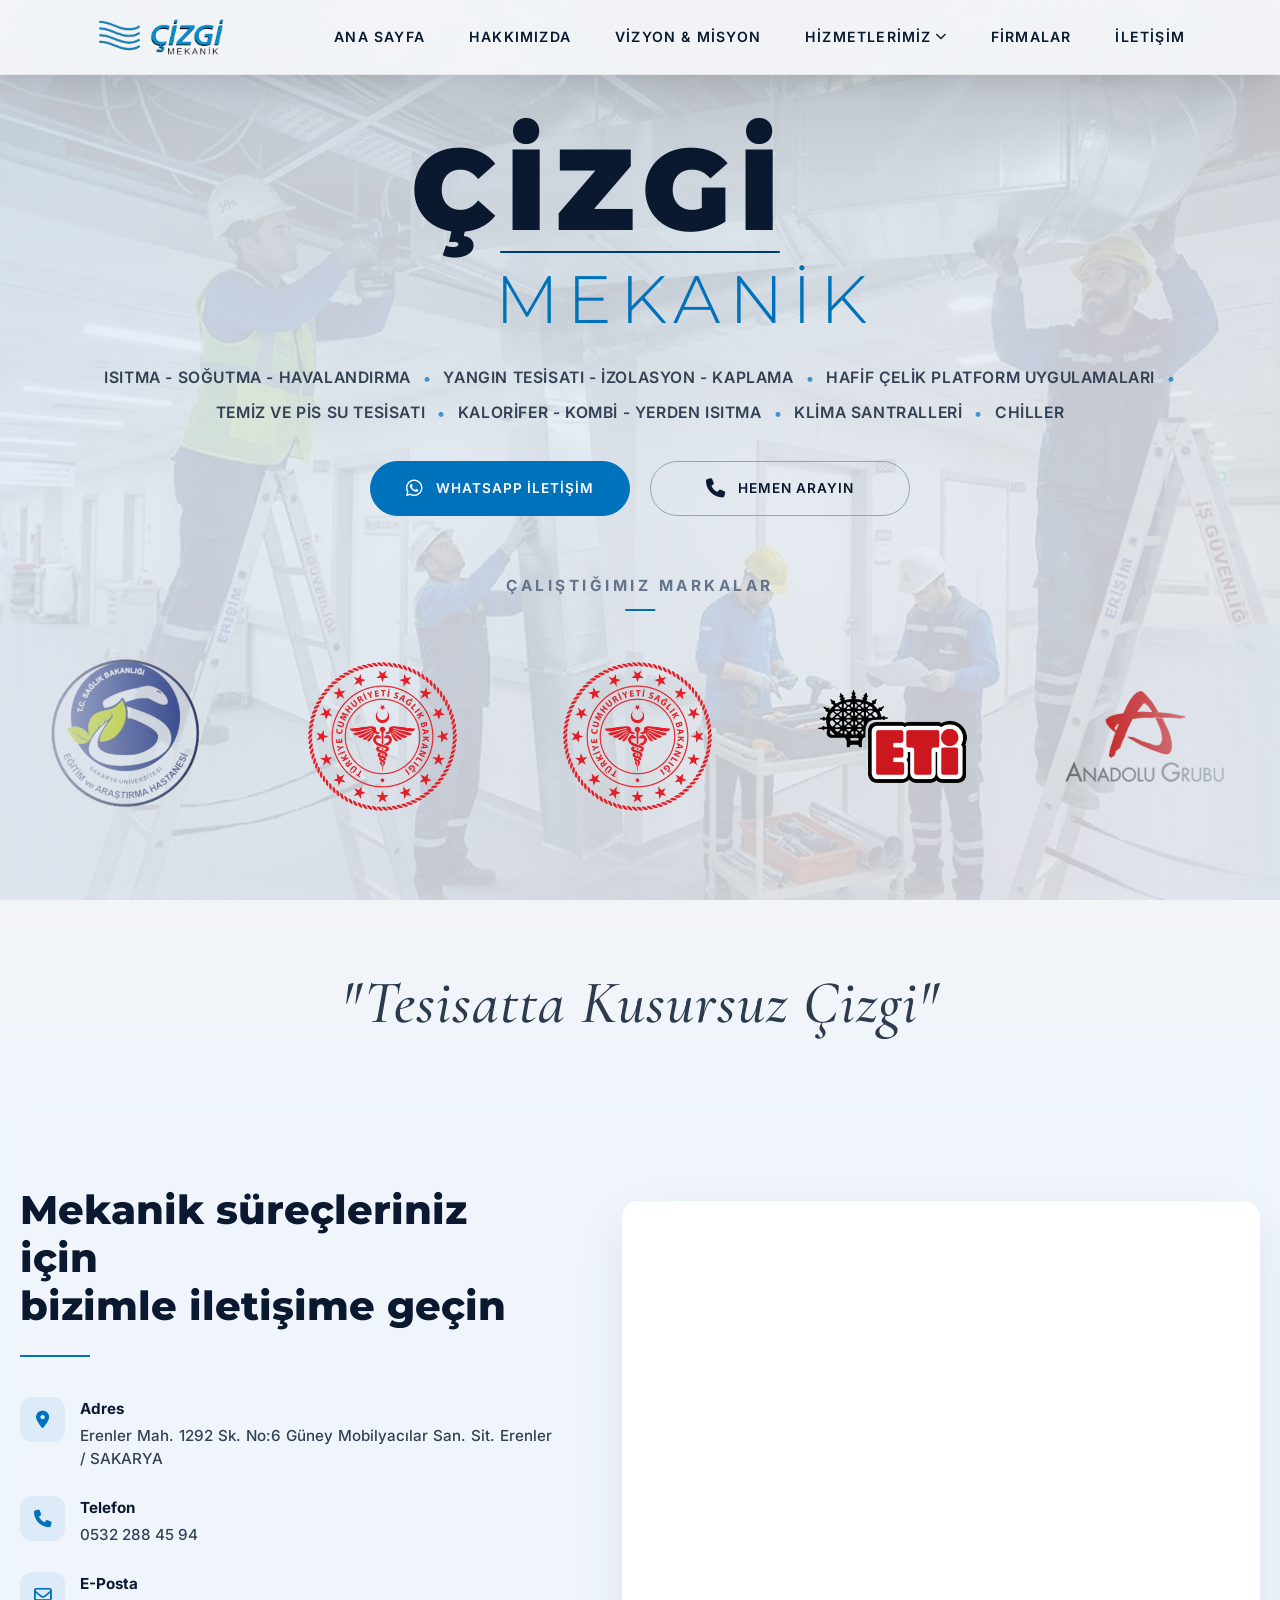
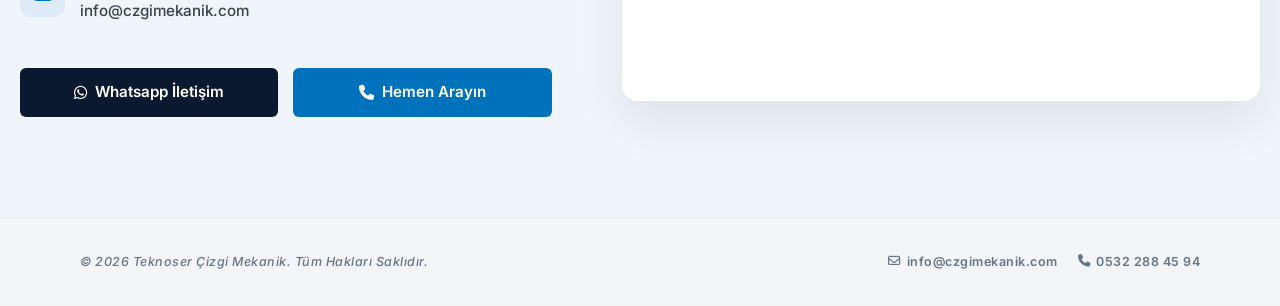
==== commit 178afec5: "feat(seo): Add dedicated service landing pages, sitemap, robots.txt, and refine UI layouts" ====
--- a/index.html
+++ b/index.html
@@ -3,24 +3,56 @@
 <head>
   <meta charset="UTF-8">
   <meta name="viewport" content="width=device-width, initial-scale=1.0">
-  <title>Çizgi Mekanik | Premium Mekanik Tesisat</title>
+  <title>Teknoser Çizgi Mekanik | Sakarya Premium Mekanik Tesisat - 1954'ten Beri</title>
+  <meta name="description" content="Teknoser Çizgi Mekanik, 1954'ten bu yana Sakarya'da endüstriyel ısıtma, soğutma, havalandırma, yangın tesisatı, klima santralleri ve chiller sistemleri kurulumu. 70 yılı aşkın tecrübe.">
+  <meta name="keywords" content="Sakarya mekanik tesisat, HVAC Sakarya, klima santrali, chiller, yangın tesisatı, yerden ısıtma, Çizgi Mekanik, Teknoser">
+  <meta name="author" content="Teknoser Çizgi Mekanik">
+  <meta name="robots" content="index, follow">
+  <link rel="canonical" href="https://czgimekanik.com/">
+  <!-- Open Graph -->
+  <meta property="og:title" content="Teknoser Çizgi Mekanik | Premium Mekanik Tesisat">
+  <meta property="og:description" content="1954'ten bu yana endüstriyel mekanik tesisat çözümleri. Sakarya'nın lider HVAC, yangın tesisatı ve klima santrali firması.">
+  <meta property="og:type" content="website">
+  <meta property="og:url" content="https://czgimekanik.com/">
+  <meta property="og:locale" content="tr_TR">
+  <!-- Structured Data -->
+  <script type="application/ld+json">
+  {
+    "@context": "https://schema.org",
+    "@type": "LocalBusiness",
+    "name": "Teknoser Çizgi Mekanik",
+    "description": "1954'ten bu yana endüstriyel mekanik tesisat mühendisliği çözümleri",
+    "url": "https://czgimekanik.com",
+    "telephone": "+905322884594",
+    "email": "info@czgimekanik.com",
+    "foundingDate": "1954",
+    "address": {
+      "@type": "PostalAddress",
+      "streetAddress": "Erenler Mah. 1292 Sk. No:6 Güney Mobilyacılar San. Sit.",
+      "addressLocality": "Erenler",
+      "addressRegion": "Sakarya",
+      "addressCountry": "TR"
+    },
+    "areaServed": "Sakarya",
+    "priceRange": "$$"
+  }
+  </script>
   <link rel="stylesheet" href="css/style.css">
   <link rel="preconnect" href="https://fonts.googleapis.com">
   <link rel="preconnect" href="https://fonts.gstatic.com" crossorigin>
-  <link href="https://fonts.googleapis.com/css2?family=Inter:wght@300;400;500;600&family=Montserrat:ital,wght@0,700;0,800;0,900;1,700;1,800;1,900&family=Outfit:wght@800;900&display=swap" rel="stylesheet">
+  <link href="https://fonts.googleapis.com/css2?family=Inter:wght@300;400;500;600&family=Montserrat:ital,wght@0,700;0,800;0,900;1,700;1,800;1,900&family=Outfit:wght@800;900&family=Cormorant+Garamond:ital,wght@0,500;1,500&display=swap" rel="stylesheet">
   <link rel="stylesheet" href="https://cdnjs.cloudflare.com/ajax/libs/font-awesome/6.4.0/css/all.min.css">
   <link rel="icon" type="image/svg+xml" href="assets/favicon.svg">
 </head>
 <body>
 
   <!-- ================================================================
-       PRELOADER / LOADING SCREEN
+       PRELOADER / LOADING SCREEN - Dalga Çizim Animasyonu (Konsept A)
        ================================================================ -->
   <div id="preloader" class="preloader">
     <div class="preloader-content">
-      <div class="preloader-title-main">ÇİZGİ</div>
-      <div class="preloader-line"></div>
-      <div class="preloader-title-sub">MEKANİK</div>
+      <img src="assets/cizgi_logo.png" alt="Çizgi Mekanik" class="preloader-logo">
+      <div class="preloader-slogan">Tesisatta Kusursuz Çizgi</div>
     </div>
   </div>
 
@@ -30,23 +62,25 @@
   <header class="header">
     <div class="container header-inner">
       <a href="index.html" class="logo">
-        <span class="logo-text-top">ÇİZGİ</span>
-        <span class="logo-divider"></span>
-        <span class="logo-text-bottom">MEKANİK</span>
+        <img src="assets/cizgi_logo.png" alt="Çizgi Mekanik Logo - 1954'ten Beri">
       </a>
       <nav class="nav-links">
         <a href="index.html">Ana Sayfa</a>
         <a href="hakkimizda.html">Hakkımızda</a>
+        <a href="vizyon-misyon.html">Vizyon & Misyon</a>
         <div class="dropdown">
           <a href="#" style="cursor: default;">Hizmetlerimiz <i class="fa-solid fa-chevron-down" style="font-size: 0.7rem; margin-left: 3px;"></i></a>
           <div class="dropdown-content">
-            <a href="hizmet.html?tip=havalandirma">Sakarya Isıtma, Soğutma ve Havalandırma</a>
-            <a href="hizmet.html?tip=yangin">Sakarya Yangın Tesisatı ve İzolasyon</a>
-            <a href="hizmet.html?tip=su">Sakarya Temiz ve Pis Su Tesisatı</a>
-            <a href="hizmet.html?tip=kombi">Sakarya Kalorifer, Kombi ve Yerden Isıtma</a>
-            <a href="hizmet.html?tip=celik">Sakarya Hafif Çelik Platform İşleri</a>
-          </div>
-        </div>
+            <a href="sakarya-isitma-sogutma-havalandirma.html">Sakarya Isıtma, Soğutma ve Havalandırma</a>
+            <a href="sakarya-yangin-tesisati-izolasyon.html">Sakarya Yangın Tesisatı ve İzolasyon</a>
+            <a href="sakarya-temiz-pis-su-tesisati.html">Sakarya Temiz ve Pis Su Tesisatı</a>
+            <a href="sakarya-kombi-kalorifer-yerden-isitma.html">Sakarya Kalorifer, Kombi ve Yerden Isıtma</a>
+            <a href="sakarya-hafif-celik-platform.html">Sakarya Hafif Çelik Platform İşleri</a>
+            <a href="sakarya-klima-santralleri.html">Sakarya Klima Santralleri</a>
+            <a href="sakarya-chiller-sistemleri.html">Sakarya Chiller Sistemleri</a>
+          </div>
+        </div>
+        <a href="firmalar.html">Firmalar</a>
         <a href="index.html#iletisim">İletişim</a>
       </nav>
       <button class="mobile-menu-btn" id="mobileMenuBtn" aria-label="Menü">
@@ -59,9 +93,7 @@
   <div class="mobile-nav-overlay" id="mobileNavOverlay">
     <div class="mobile-nav-header">
       <a href="index.html" class="logo">
-        <span class="logo-text-top" style="color: #ffffff;">ÇİZGİ</span>
-        <span class="logo-divider"></span>
-        <span class="logo-text-bottom">MEKANİK</span>
+        <img src="assets/cizgi_logo.png" alt="Çizgi Mekanik">
       </a>
       <button class="mobile-nav-close" id="mobileNavClose" aria-label="Kapat">
         <i class="fa-solid fa-xmark"></i>
@@ -70,16 +102,20 @@
     <div class="mobile-nav-links">
       <a href="index.html" class="mobile-nav-link">Ana Sayfa <i class="fa-solid fa-chevron-right" style="font-size: 0.8rem;"></i></a>
       <a href="hakkimizda.html" class="mobile-nav-link">Hakkımızda <i class="fa-solid fa-chevron-right" style="font-size: 0.8rem;"></i></a>
+      <a href="vizyon-misyon.html" class="mobile-nav-link">Vizyon & Misyon <i class="fa-solid fa-chevron-right" style="font-size: 0.8rem;"></i></a>
       <div class="mobile-nav-dropdown">
         <div class="mobile-nav-link" style="cursor: pointer;">Hizmetlerimiz <i class="fa-solid fa-chevron-down" style="font-size: 0.8rem;"></i></div>
         <div class="mobile-nav-dropdown-content">
-          <a href="hizmet.html?tip=havalandirma">Sakarya Isıtma, Soğutma ve Havalandırma</a>
-          <a href="hizmet.html?tip=yangin">Sakarya Yangın Tesisatı ve İzolasyon</a>
-          <a href="hizmet.html?tip=su">Sakarya Temiz ve Pis Su Tesisatı</a>
-          <a href="hizmet.html?tip=kombi">Sakarya Kalorifer, Kombi ve Yerden Isıtma</a>
-          <a href="hizmet.html?tip=celik">Sakarya Hafif Çelik Platform İşleri</a>
-        </div>
-      </div>
+          <a href="sakarya-isitma-sogutma-havalandirma.html">Isıtma, Soğutma ve Havalandırma</a>
+          <a href="sakarya-yangin-tesisati-izolasyon.html">Yangın Tesisatı ve İzolasyon</a>
+          <a href="sakarya-temiz-pis-su-tesisati.html">Temiz ve Pis Su Tesisatı</a>
+          <a href="sakarya-kombi-kalorifer-yerden-isitma.html">Kalorifer, Kombi ve Yerden Isıtma</a>
+          <a href="sakarya-hafif-celik-platform.html">Hafif Çelik Platform İşleri</a>
+          <a href="sakarya-klima-santralleri.html">Klima Santralleri</a>
+          <a href="sakarya-chiller-sistemleri.html">Chiller Sistemleri</a>
+        </div>
+      </div>
+      <a href="firmalar.html" class="mobile-nav-link">Firmalar <i class="fa-solid fa-chevron-right" style="font-size: 0.8rem;"></i></a>
       <a href="index.html#iletisim" class="mobile-nav-link">İletişim <i class="fa-solid fa-chevron-right" style="font-size: 0.8rem;"></i></a>
     </div>
   </div>
@@ -94,6 +130,11 @@
     </a>
   </div>
 
+  <!-- SCROLL TO TOP -->
+  <button class="scroll-top-btn" id="scrollTopBtn" aria-label="Yukarı git">
+    <i class="fa-solid fa-chevron-up"></i>
+  </button>
+
   <!-- ================================================================
        SAYFA 1: HERO & HİZMETLER & MARKALAR
        ================================================================ -->
@@ -107,17 +148,21 @@
       </div>
 
       
-      <!-- Hizmetler İnce Hat -->
+      <!-- Hizmetler İnce Hat - Tıklanabilir (SEO Uyumlu Statik Linkler) -->
       <div class="services-line">
-        <span>ISITMA - SOĞUTMA - HAVALANDIRMA</span>
-        <span class="separator">•</span>
-        <span>YANGIN TESİSATI - İZOLASYON - KAPLAMA</span>
-        <span class="separator">•</span>
-        <span>HAFİF ÇELİK PLATFORM UYGULAMALARI</span>
-        <span class="separator">•</span>
-        <span>TEMİZ VE PİS SU TESİSATI</span>
-        <span class="separator">•</span>
-        <span>KALORİFER - KOMBİ - YERDEN ISITMA</span>
+        <a href="sakarya-isitma-sogutma-havalandirma.html">ISITMA - SOĞUTMA - HAVALANDIRMA</a>
+        <span class="separator">•</span>
+        <a href="sakarya-yangin-tesisati-izolasyon.html">YANGIN TESİSATI - İZOLASYON - KAPLAMA</a>
+        <span class="separator">•</span>
+        <a href="sakarya-hafif-celik-platform.html">HAFİF ÇELİK PLATFORM UYGULAMALARI</a>
+        <span class="separator">•</span>
+        <a href="sakarya-temiz-pis-su-tesisati.html">TEMİZ VE PİS SU TESİSATI</a>
+        <span class="separator">•</span>
+        <a href="sakarya-kombi-kalorifer-yerden-isitma.html">KALORİFER - KOMBİ - YERDEN ISITMA</a>
+        <span class="separator">•</span>
+        <a href="sakarya-klima-santralleri.html">KLİMA SANTRALLERİ</a>
+        <span class="separator">•</span>
+        <a href="sakarya-chiller-sistemleri.html">CHİLLER</a>
       </div>
 
       <!-- Aksiyon Butonları -->
@@ -138,7 +183,7 @@
           <!-- Logo 1: SEAH -->
           <div class="ticker-item">
             <div class="logo-box">
-              <img src="assets/logo_seah.png" alt="SEAH">
+              <img src="assets/logo_seah.png" alt="Sakarya Eğitim ve Araştırma Hastanesi">
             </div>
             <div class="hover-tag">Sakarya Eğitim ve Araştırma Hastanesi (SEAH)</div>
           </div>
@@ -146,79 +191,93 @@
           <!-- Logo 2: Pamukova Hastanesi -->
           <div class="ticker-item">
             <div class="logo-box">
+              <img src="assets/logo_saglik.png" alt="T.C. Sağlık Bakanlığı Pamukova Hastanesi">
+            </div>
+            <div class="hover-tag">Pamukova İlçe Devlet Hastanesi</div>
+          </div>
+
+          <!-- Logo 3: Eski Doğumevi -->
+          <div class="ticker-item">
+            <div class="logo-box">
+              <img src="assets/logo_saglik.png" alt="T.C. Sağlık Bakanlığı Doğumevi">
+            </div>
+            <div class="hover-tag">Sakarya Eski Doğumevi Binası</div>
+          </div>
+
+          <!-- Logo 4: Eti -->
+          <div class="ticker-item">
+            <div class="logo-box">
+              <img src="assets/logo_eti.png" alt="Eti Gıda Sanayi ve Ticaret A.Ş.">
+            </div>
+            <div class="hover-tag">Eti Gıda Sanayi ve Ticaret A.Ş.</div>
+          </div>
+
+          <!-- Logo 5: Anadolu Grubu -->
+          <div class="ticker-item">
+            <div class="logo-box">
+              <img src="assets/logo_anadolu.png" alt="Anadolu Grubu Tesisleri">
+            </div>
+            <div class="hover-tag">Anadolu Grubu Tesisleri</div>
+          </div>
+
+          <!-- Logo 6: Medar -->
+          <div class="ticker-item">
+            <div class="logo-box">
+              <img src="assets/logo_medar.png" alt="Özel Medar Hastaneleri">
+            </div>
+            <div class="hover-tag">Özel Medar Hastaneleri</div>
+          </div>
+
+          <!-- Logo 7: THY -->
+          <div class="ticker-item">
+            <div class="logo-box">
+              <img src="assets/THY.png" alt="Türk Hava Yolları">
+            </div>
+            <div class="hover-tag">Türk Hava Yolları (THY)</div>
+          </div>
+
+          <!-- DUP FOR INFINITE SCROLL -->
+          <div class="ticker-item">
+            <div class="logo-box">
+              <img src="assets/logo_seah.png" alt="SEAH">
+            </div>
+            <div class="hover-tag">Sakarya Eğitim ve Araştırma Hastanesi (SEAH)</div>
+          </div>
+          <div class="ticker-item">
+            <div class="logo-box">
               <img src="assets/logo_saglik.png" alt="Sağlık Bakanlığı">
             </div>
             <div class="hover-tag">Pamukova İlçe Devlet Hastanesi</div>
           </div>
-
-          <!-- Logo 3: Eski Doğumevi -->
           <div class="ticker-item">
             <div class="logo-box">
               <img src="assets/logo_saglik.png" alt="Sağlık Bakanlığı">
             </div>
             <div class="hover-tag">Sakarya Eski Doğumevi Binası</div>
           </div>
-
-          <!-- Logo 4: Eti -->
           <div class="ticker-item">
             <div class="logo-box">
               <img src="assets/logo_eti.png" alt="Eti">
             </div>
             <div class="hover-tag">Eti Gıda Sanayi ve Ticaret A.Ş.</div>
           </div>
-
-          <!-- Logo 5: Anadolu Grubu -->
           <div class="ticker-item">
             <div class="logo-box">
               <img src="assets/logo_anadolu.png" alt="Anadolu Grubu">
             </div>
             <div class="hover-tag">Anadolu Grubu Tesisleri</div>
           </div>
-
-          <!-- Logo 6: Medar -->
           <div class="ticker-item">
             <div class="logo-box">
               <img src="assets/logo_medar.png" alt="Medar Hastanesi">
             </div>
             <div class="hover-tag">Özel Medar Hastaneleri</div>
           </div>
-
-          <!-- DUP FOR INFINITE SCROLL -->
-          <div class="ticker-item">
-            <div class="logo-box">
-              <img src="assets/logo_seah.png" alt="SEAH">
-            </div>
-            <div class="hover-tag">Sakarya Eğitim ve Araştırma Hastanesi (SEAH)</div>
-          </div>
-          <div class="ticker-item">
-            <div class="logo-box">
-              <img src="assets/logo_saglik.png" alt="Sağlık Bakanlığı">
-            </div>
-            <div class="hover-tag">Pamukova İlçe Devlet Hastanesi</div>
-          </div>
-          <div class="ticker-item">
-            <div class="logo-box">
-              <img src="assets/logo_saglik.png" alt="Sağlık Bakanlığı">
-            </div>
-            <div class="hover-tag">Sakarya Eski Doğumevi Binası</div>
-          </div>
-          <div class="ticker-item">
-            <div class="logo-box">
-              <img src="assets/logo_eti.png" alt="Eti">
-            </div>
-            <div class="hover-tag">Eti Gıda Sanayi ve Ticaret A.Ş.</div>
-          </div>
-          <div class="ticker-item">
-            <div class="logo-box">
-              <img src="assets/logo_anadolu.png" alt="Anadolu Grubu">
-            </div>
-            <div class="hover-tag">Anadolu Grubu Tesisleri</div>
-          </div>
-          <div class="ticker-item">
-            <div class="logo-box">
-              <img src="assets/logo_medar.png" alt="Medar Hastanesi">
-            </div>
-            <div class="hover-tag">Özel Medar Hastaneleri</div>
+          <div class="ticker-item">
+            <div class="logo-box">
+              <img src="assets/THY.png" alt="THY">
+            </div>
+            <div class="hover-tag">Türk Hava Yolları (THY)</div>
           </div>
         </div>
       </div>
@@ -292,7 +351,7 @@
   <footer class="footer">
     <div class="container footer-inner">
       <div class="footer-left">
-        <p>© 2026 Çizgi Mekanik. Tüm Hakları Saklıdır.</p>
+        <p>© 2026 Teknoser Çizgi Mekanik. Tüm Hakları Saklıdır.</p>
       </div>
       <div class="footer-right">
         <a href="mailto:info@czgimekanik.com"><i class="fa-regular fa-envelope"></i> info@czgimekanik.com</a>
@@ -301,6 +360,15 @@
     </div>
   </footer>
 
+  <!-- Google Analytics Placeholder -->
+  <!-- <script async src="https://www.googletagmanager.com/gtag/js?id=G-XXXXXXXXXX"></script>
+  <script>
+    window.dataLayer = window.dataLayer || [];
+    function gtag(){dataLayer.push(arguments);}
+    gtag('js', new Date());
+    gtag('config', 'G-XXXXXXXXXX');
+  </script> -->
+
   <script src="js/main.js"></script>
 </body>
 </html>
--- a/css/style.css
+++ b/css/style.css
@@ -4,24 +4,28 @@
    ========================================================================== */
 
 :root {
-  --bg-white: #f3f5f8; /* Kirli Beyaz Ana Zemin */
+  --bg-white: #f3f5f8;
+  /* Kirli Beyaz Ana Zemin */
   --bg-dirty-light: #f8fafc;
   --bg-dirty-medium: #e8ecef;
-  --bg-brands-strip: #e2e7ec; /* Markalar için Açık Gri Şerit */
+  --bg-brands-strip: #e2e7ec;
+  /* Markalar için Açık Gri Şerit */
   --text-dark: #0a192f;
   --text-medium: #334155;
   --text-light: #64748b;
   --brand-blue: #0072bc;
   --brand-accent: #00a3e0;
-  
+
   --font-sans: 'Inter', -apple-system, BlinkMacSystemFont, sans-serif;
   --font-serif: 'Cormorant Garamond', serif;
-  
+
   --transition-fast: all 0.3s cubic-bezier(0.25, 0.46, 0.45, 0.94);
   --transition-slow: all 0.6s cubic-bezier(0.16, 1, 0.3, 1);
 }
 
-*, *::before, *::after {
+*,
+*::before,
+*::after {
   box-sizing: border-box;
   margin: 0;
   padding: 0;
@@ -55,15 +59,54 @@
   left: 0;
   width: 100%;
   height: 100%;
-  /* Kullanıcının yüklediği görsele belirgin mavi ton katmanı eklendi */
-  background-image: linear-gradient(135deg, rgba(0, 114, 188, 0.38), rgba(10, 25, 47, 0.28)), url('../assets/bg-image.png'); 
+  background-image: linear-gradient(135deg, rgba(0, 114, 188, 0.38), rgba(10, 25, 47, 0.28)), url('../assets/bg-image.png');
   background-size: cover;
   background-position: center;
   background-repeat: no-repeat;
-  opacity: 0.18; /* Mavi tonlu arka plan belirginleştirildi */
+  opacity: 0.18;
   z-index: -1;
   pointer-events: none;
   filter: contrast(120%);
+}
+
+/* Kategori Sayfaları Özel Arkaplan Görselleri (Mavi ton & %18 opaklık) */
+body[data-service="havalandirma"]::before {
+  background-image: linear-gradient(135deg, rgba(0, 114, 188, 0.38), rgba(10, 25, 47, 0.28)), url('../assets/hizmet_hvac.png');
+}
+
+body[data-service="yangin"]::before {
+  background-image: linear-gradient(135deg, rgba(0, 114, 188, 0.38), rgba(10, 25, 47, 0.28)), url('../assets/hizmet_yangin.png');
+}
+
+body[data-service="su"]::before {
+  background-image: linear-gradient(135deg, rgba(0, 114, 188, 0.38), rgba(10, 25, 47, 0.28)), url('../assets/hizmet_su.png');
+}
+
+body[data-service="kombi"]::before {
+  background-image: linear-gradient(135deg, rgba(0, 114, 188, 0.38), rgba(10, 25, 47, 0.28)), url('../assets/hizmet_kombi.png');
+}
+
+body[data-service="celik"]::before {
+  background-image: linear-gradient(135deg, rgba(0, 114, 188, 0.38), rgba(10, 25, 47, 0.28)), url('../assets/hizmet_celik.png');
+}
+
+body[data-service="klima-santrali"]::before {
+  background-image: linear-gradient(135deg, rgba(0, 114, 188, 0.38), rgba(10, 25, 47, 0.28)), url('../assets/hizmet_klima_santrali.png');
+}
+
+body[data-service="chiller"]::before {
+  background-image: linear-gradient(135deg, rgba(0, 114, 188, 0.38), rgba(10, 25, 47, 0.28)), url('../assets/hizmet_chiller.png');
+}
+
+p,
+.hizmet-desc-text,
+.hakkimizda-main p,
+.firmalar-header p,
+.vizyon-card p,
+.hizmet-card p,
+.deger-item p {
+  text-align: justify;
+  text-justify: inter-word;
 }
 
 .container {
@@ -75,7 +118,8 @@
 .container-wide {
   max-width: 1400px;
   margin: 0 auto;
-  padding: 0 20px; /* Yan marjinler azaltıldı, ekran genişletildi */
+  padding: 0 20px;
+  /* Yan marjinler azaltıldı, ekran genişletildi */
 }
 
 a {
@@ -92,17 +136,19 @@
   top: 0;
   left: 0;
   width: 100%;
-  background: rgba(243, 245, 248, 0.96); /* Temiz kirli beyaz glass */
+  background: rgba(243, 245, 248, 0.96);
+  /* Temiz kirli beyaz glass */
   backdrop-filter: blur(12px);
   -webkit-backdrop-filter: blur(12px);
   z-index: 1000;
   border-bottom: 1px solid rgba(0, 0, 0, 0.05);
   /* Soft siyah ortam ışık hüzmesi ve derinlik gölgesi */
-  box-shadow: 
+  box-shadow:
     0 15px 90px rgba(0, 0, 0, 0.13),
     0 8px 30px rgba(0, 0, 0, 0.08),
     0 2px 8px rgba(0, 0, 0, 0.04);
-  padding: 16px 0; /* Topbar toplam yüksekliğini sabit tutar */
+  padding: 16px 0;
+  /* Topbar toplam yüksekliğini sabit tutar */
   transition: var(--transition-fast);
 }
 
@@ -112,47 +158,31 @@
   align-items: center;
 }
 
+/* Header Logo - Image Based */
 .logo {
   display: flex;
-  flex-direction: column;
-  align-items: stretch;
+  align-items: center;
   justify-content: center;
-  font-family: 'Montserrat', var(--font-sans);
   text-decoration: none;
   line-height: 1;
-  margin-left: 12px; /* Çok solda kalmaması için biraz sağa çekildi */
-}
-
-.logo-text-top {
-  font-size: 1.35rem;
-  font-weight: 900;
-  letter-spacing: 4px;
-  color: var(--text-dark);
-  text-transform: uppercase;
-  align-self: center; /* ÇİZGİ kelimesi ortalandı */
-  text-align: center;
-}
-
-.logo-divider {
-  width: 100%;
-  height: 2px;
-  background-color: var(--brand-blue);
-  margin: 2px 0;
-  border-radius: 1px;
-}
-
-.logo-text-bottom {
-  font-size: 0.80rem;
-  font-weight: 600;
-  letter-spacing: 5.5px;
-  color: var(--brand-blue);
-  text-transform: uppercase;
-  align-self: flex-end;
+  margin-left: 12px;
+}
+
+.logo img {
+  height: 42px;
+  width: auto;
+  object-fit: contain;
+  transition: var(--transition-fast);
+}
+
+.logo:hover img {
+  transform: scale(1.03);
+  filter: drop-shadow(0 2px 8px rgba(0, 114, 188, 0.15));
 }
 
 .nav-links {
   display: flex;
-  gap: 35px;
+  gap: 14px;
   align-items: center;
 }
 
@@ -160,17 +190,16 @@
 .dropdown > a {
   color: var(--text-dark);
   font-weight: 600;
-  font-size: 0.90rem;
-  letter-spacing: 1.5px;
+  font-size: 0.88rem;
+  letter-spacing: 1.2px;
   text-transform: uppercase;
   position: relative;
-  padding: 6px 0;
+  padding: 8px 14px;
+  border-radius: 8px;
   background: transparent;
-  border: none;
-  box-shadow: none;
-  /* Çok hafif ve %100 okunaklı siyah-gri gölge dokunuşu */
-  text-shadow: 0 1px 3px rgba(0, 0, 0, 0.16), 0 3px 6px rgba(100, 100, 100, 0.1);
-  transition: var(--transition-fast);
+  border: 1px solid transparent;
+  text-shadow: none; /* Bulanıklık/shader tamamen kaldırıldı, kristal netlik */
+  transition: all 0.22s cubic-bezier(0.16, 1, 0.3, 1);
   display: inline-flex;
   align-items: center;
 }
@@ -178,7 +207,11 @@
 .nav-links > a:hover,
 .dropdown:hover > a {
   color: var(--brand-blue);
-  text-shadow: 0 2px 6px rgba(0, 114, 188, 0.25);
+  background: rgba(0, 114, 188, 0.08);
+  border-color: rgba(0, 114, 188, 0.15);
+  box-shadow: 0 4px 14px rgba(0, 114, 188, 0.12); /* Soft derinlik */
+  transform: translateY(-1.5px); /* Zarif yukarı yükselme */
+  text-shadow: none;
 }
 
 /* Dropdown Menu - Ciddi & Keskin Hatlar */
@@ -187,18 +220,32 @@
   display: inline-block;
 }
 
+/* Invisible hover bridge to keep menu open when moving mouse down */
+.dropdown::after {
+  content: '';
+  position: absolute;
+  top: 100%;
+  left: -10px;
+  right: -10px;
+  height: 22px;
+  display: block;
+}
+
 .dropdown-content {
   visibility: hidden;
   opacity: 0;
   position: absolute;
-  background-color: #f8fafc; /* Temiz zemin */
-  min-width: 320px;
-  box-shadow: 0px 12px 28px rgba(10, 25, 47, 0.10);
-  border: 1px solid rgba(0, 0, 0, 0.08); /* Net keskin çerçeve */
-  border-radius: 0px; /* Keskin köşeler */
-  top: 100%;
-  left: 0; /* Hizmetlerimiz kelimesinin tam altından hizanır */
-  transform: translateY(6px);
+  background-color: #f8fafc;
+  /* Temiz zemin */
+  min-width: 330px;
+  box-shadow: 0px 16px 36px rgba(10, 25, 47, 0.14);
+  border: 1px solid rgba(0, 0, 0, 0.08);
+  /* Net keskin çerçeve */
+  border-radius: 0px;
+  /* Keskin köşeler */
+  top: calc(100% + 16px);
+  /* Daha aşağıda açılacak */
+  left: 0;
   z-index: 1010;
   transition: var(--transition-fast);
   display: flex;
@@ -209,7 +256,6 @@
 .dropdown:hover .dropdown-content {
   visibility: visible;
   opacity: 1;
-  transform: translateY(0);
 }
 
 .dropdown-content a {
@@ -246,13 +292,48 @@
    PAGE SECTIONS
    ========================================================================== */
 .page-section {
-  padding: 137px 0 100px; /* Hero sayfası 3px üste çekildi (140px -> 137px) */
+  padding: 137px 0 100px;
+  /* Hero sayfası 3px üste çekildi (140px -> 137px) */
 }
 
 .bg-light {
-  background: #e8ecef; /* İletişim için farklı kirli ton */
+  background: #e8ecef;
+  /* İletişim için farklı kirli ton */
   backdrop-filter: blur(8px);
-  border-top: 1px solid rgba(0,0,0,0.05);
+  border-top: 1px solid rgba(0, 0, 0, 0.05);
+}
+
+/* ==========================================================================
+   BREADCRUMB NAVIGATION
+   ========================================================================== */
+.breadcrumb {
+  display: flex;
+  align-items: center;
+  gap: 8px;
+  font-size: 0.82rem;
+  color: var(--text-light);
+  margin-bottom: 25px;
+  font-weight: 500;
+}
+
+.breadcrumb a {
+  color: var(--brand-blue);
+  text-decoration: none;
+  transition: var(--transition-fast);
+}
+
+.breadcrumb a:hover {
+  color: var(--text-dark);
+}
+
+.breadcrumb .separator {
+  color: var(--text-light);
+  font-size: 0.7rem;
+}
+
+.breadcrumb .current {
+  color: var(--text-dark);
+  font-weight: 600;
 }
 
 /* ==========================================================================
@@ -260,7 +341,8 @@
    ========================================================================== */
 .hero-container {
   text-align: center;
-  margin-bottom: 27px; /* Butonlar ile markalar arası 3px azaltıldı (30px -> 27px) */
+  margin-bottom: 27px;
+  /* Butonlar ile markalar arası 3px azaltıldı (30px -> 27px) */
   position: relative;
 }
 
@@ -268,26 +350,43 @@
   display: flex;
   flex-direction: column;
   align-items: center;
-  margin-bottom: 35px;
+  margin-bottom: 32px;
+}
+
+/* Teknoser badge above ÇİZGİ */
+.hero-teknoser {
+  font-family: 'Inter', var(--font-sans);
+  font-size: 0.85rem;
+  font-weight: 600;
+  letter-spacing: 6px;
+  color: var(--text-light);
+  text-transform: uppercase;
+  margin-bottom: 6px;
+  opacity: 0.7;
+  transform: translateX(-40px);
 }
 
 .hero-title-main {
   font-family: 'Montserrat', var(--font-sans);
   font-size: 7.2rem;
   font-weight: 900;
-  letter-spacing: 0.08em; /* Harfler biraz ayrıldı */
+  letter-spacing: 0.08em;
+  /* Harfler biraz ayrıldı */
   color: var(--text-dark);
   line-height: 0.9;
   text-transform: uppercase;
-  text-shadow: none; /* Mavi ışık hüzmesi kaldırıldı */
-  transform: translateX(-40px); /* ÇİZGİ sola kaydırıldı */
+  text-shadow: none;
+  /* Mavi ışık hüzmesi kaldırıldı */
+  transform: translateX(-40px);
+  /* ÇİZGİ sola kaydırıldı */
 }
 
 .hero-title-line {
   width: 280px;
   max-width: 80%;
   height: 2.5px;
-  background-color: #003b6d; /* Mavi ile siyahın tam ortası koyu lacivert/mavi */
+  background-color: #003b6d;
+  /* Mavi ile siyahın tam ortası koyu lacivert/mavi */
   margin: 10px 0 8px 0;
   border-radius: 2px;
 }
@@ -295,18 +394,21 @@
 .hero-title-sub {
   font-family: 'Montserrat', var(--font-sans);
   font-size: 4.2rem;
-  font-weight: 300; /* Bold kaldırıldı, ince zarif font ağırlığı */
+  font-weight: 300;
+  /* Bold kaldırıldı, ince zarif font ağırlığı */
   letter-spacing: 0.12em;
   color: var(--brand-blue);
   text-transform: uppercase;
   margin-top: 5px;
   line-height: 1;
-  transform: translateX(45px); /* MEKANİK sağa kaydırıldı */
+  transform: translateX(45px);
+  /* MEKANİK sağa kaydırıldı */
 }
 
 .hero-slogan {
   font-family: var(--font-sans);
-  font-size: 1.4rem; /* Büyütüldü */
+  font-size: 1.4rem;
+  /* Büyütüldü */
   font-weight: 400;
   font-style: italic;
   color: var(--text-medium);
@@ -314,24 +416,43 @@
   letter-spacing: 1px;
 }
 
-/* Services Line */
+/* Services Line - Clickable Buttons (Web'de 2 Satır - 0.88rem Font, 35px Margin) */
 .services-line {
   display: flex;
   flex-wrap: wrap;
   justify-content: center;
   align-items: center;
-  gap: 16px;
-  font-size: 0.95rem; /* Büyütüldü */
+  column-gap: 12px;
+  row-gap: 10px;
+  font-size: 0.98rem;
   font-weight: 600;
   color: var(--text-medium);
-  max-width: 1050px;
-  margin: 0 auto 45px;
-  letter-spacing: 1.5px;
+  max-width: 1350px;
+  margin: 0 auto 35px;
+  letter-spacing: 0.6px;
+  line-height: 1.6;
+}
+
+.services-line a {
+  text-decoration: none;
+  color: var(--text-medium);
+  transition: var(--transition-fast);
+  cursor: pointer;
+  font-weight: 600;
+  font-size: inherit;
+  letter-spacing: inherit;
+  white-space: nowrap;
+}
+
+.services-line a:hover {
+  color: var(--brand-blue);
+  text-shadow: 0 2px 8px rgba(0, 114, 188, 0.15);
 }
 
 .services-line span:not(.separator) {
   transition: var(--transition-fast);
   cursor: default;
+  white-space: nowrap;
 }
 
 .services-line span:not(.separator):hover {
@@ -340,8 +461,9 @@
 
 .services-line .separator {
   color: var(--brand-blue);
-  font-size: 1.2rem;
+  font-size: 1rem;
   line-height: 0;
+  opacity: 0.7;
 }
 
 /* Hero Buttons */
@@ -357,7 +479,8 @@
   align-items: center;
   justify-content: center;
   gap: 12px;
-  width: 260px; /* Her iki buton da birebir aynı sabit genişlikte */
+  width: 260px;
+  /* Her iki buton da birebir aynı sabit genişlikte */
   padding: 16px 20px;
   font-size: 0.85rem;
   font-weight: 600;
@@ -389,7 +512,8 @@
 .btn-outline {
   background: transparent;
   color: var(--text-dark);
-  border: 1px solid #94a3b8; /* Daha koyu gri çizgi */
+  border: 1px solid #94a3b8;
+  /* Daha koyu gri çizgi */
 }
 
 .btn-outline:hover {
@@ -410,7 +534,8 @@
 }
 
 .brands-title {
-  font-size: 0.96rem; /* %20 büyütüldü */
+  font-size: 0.96rem;
+  /* %20 büyütüldü */
   font-weight: 700;
   text-transform: uppercase;
   letter-spacing: 3.5px;
@@ -438,7 +563,8 @@
   width: 100%;
   overflow: hidden;
   position: relative;
-  padding: 30px 0 80px; /* Extra bottom padding for hover tag */
+  padding: 30px 0 80px;
+  /* Extra bottom padding for hover tag */
 }
 
 /* Faded edges to blend with the background image seamlessly */
@@ -452,10 +578,12 @@
   z-index: 2;
   pointer-events: none;
 }
+
 .ticker-container::before {
   left: 0;
   background: linear-gradient(to right, rgba(220, 226, 235, 0.9) 0%, rgba(220, 226, 235, 0) 100%);
 }
+
 .ticker-container::after {
   right: 0;
   background: linear-gradient(to left, rgba(220, 226, 235, 0.9) 0%, rgba(220, 226, 235, 0) 100%);
@@ -473,8 +601,13 @@
 }
 
 @keyframes scroll {
-  0% { transform: translateX(0); }
-  100% { transform: translateX(-50%); } 
+  0% {
+    transform: translateX(0);
+  }
+
+  100% {
+    transform: translateX(-50%);
+  }
 }
 
 .ticker-item {
@@ -492,8 +625,10 @@
   display: flex;
   align-items: center;
   justify-content: center;
-  opacity: 1; /* Renkler tamamen açık */
-  filter: none; /* Siyah-beyaz filtre kaldırıldı */
+  opacity: 1;
+  /* Renkler tamamen açık */
+  filter: none;
+  /* Siyah-beyaz filtre kaldırıldı */
   transition: var(--transition-fast);
 }
 
@@ -504,6 +639,12 @@
   object-fit: contain;
 }
 
+.logo-box img[src*="THY.png"],
+.logo-box img[alt*="THY"],
+.firma-card-logo img[src*="THY.png"] {
+  transform: scale(2.0);
+}
+
 .logo-box.text-logo {
   font-size: 1.6rem;
   font-weight: 800;
@@ -513,7 +654,8 @@
 
 /* Hover Effects */
 .ticker-container:hover .ticker-item:not(:hover) {
-  opacity: 0.55; /* Fare üzerindeyken diğerleri odağı hafifçe bırakır */
+  opacity: 0.55;
+  /* Fare üzerindeyken diğerleri odağı hafifçe bırakır */
   transform: scale(0.98);
 }
 
@@ -555,15 +697,18 @@
    HERO SLOGAN
    ========================================================================== */
 #anasayfa {
-  padding-bottom: 0 !important; /* Alt taraftaki devasa page-section boşluğunu sıfırla */
+  padding-bottom: 0 !important;
+  /* Alt taraftaki devasa page-section boşluğunu sıfırla */
 }
 
 .hero-slogan-inline {
   text-align: center;
   margin-top: -45px;
-  padding-top: 80px; /* Geçişin yumuşak olması için üstten boşluk */
+  padding-top: 80px;
+  /* Geçişin yumuşak olması için üstten boşluk */
   padding-bottom: 35px;
-  background: linear-gradient(to bottom, rgba(238, 245, 252, 0) 0%, rgba(238, 245, 252, 0.75) 100%); /* Alt kısımla bütünleşen geçiş efekti */
+  background: linear-gradient(to bottom, rgba(238, 245, 252, 0) 0%, rgba(238, 245, 252, 0.75) 100%);
+  /* Alt kısımla bütünleşen geçiş efekti */
   position: relative;
   z-index: 5;
 }
@@ -582,7 +727,8 @@
    CONTACT
    ========================================================================== */
 .contact-section {
-  background: rgba(238, 245, 252, 0.75); /* Daha mavi tonlarında ve saydam arkaplan */
+  background: rgba(238, 245, 252, 0.75);
+  /* Daha mavi tonlarında ve saydam arkaplan */
   backdrop-filter: blur(14px);
   -webkit-backdrop-filter: blur(14px);
   padding: 100px 0;
@@ -605,7 +751,8 @@
   font-family: 'Montserrat', var(--font-sans);
   font-size: 2.5rem;
   font-weight: 800;
-  color: var(--text-dark); /* Markanın siyah tonu */
+  color: var(--text-dark);
+  /* Markanın siyah tonu */
   margin-bottom: 25px;
   line-height: 1.2;
   position: relative;
@@ -614,7 +761,8 @@
 .contact-title-line {
   width: 70px;
   height: 2px;
-  background-color: var(--brand-blue); /* Marka mavi vurgu çizgisi */
+  background-color: var(--brand-blue);
+  /* Marka mavi vurgu çizgisi */
   margin-bottom: 40px;
 }
 
@@ -636,7 +784,8 @@
   width: 45px;
   height: 45px;
   min-width: 45px;
-  background: rgba(0, 114, 188, 0.08); /* Marka mavisinin saydam hali */
+  background: rgba(0, 114, 188, 0.08);
+  /* Marka mavisinin saydam hali */
   border-radius: 12px;
   display: flex;
   align-items: center;
@@ -660,7 +809,8 @@
 .info-label {
   font-size: 0.95rem;
   font-weight: 700;
-  color: var(--text-dark); /* Markanın siyah tonu */
+  color: var(--text-dark);
+  /* Markanın siyah tonu */
 }
 
 .info-value {
@@ -696,7 +846,8 @@
 }
 
 .contact-btn.primary {
-  background-color: var(--text-dark); /* Markanın koyu/siyah tonu */
+  background-color: var(--text-dark);
+  /* Markanın koyu/siyah tonu */
   color: white;
 }
 
@@ -706,7 +857,8 @@
 }
 
 .contact-btn.secondary {
-  background-color: var(--brand-blue); /* Markanın mavi tonu */
+  background-color: var(--brand-blue);
+  /* Markanın mavi tonu */
   color: white;
 }
 
@@ -736,10 +888,387 @@
 }
 
 /* ==========================================================================
+   HIZMET (SERVICE) PAGE STYLES (Tam Ekran & Dengeli Yerleşim)
+   ========================================================================== */
+.hizmet-main {
+  padding: 90px 0 30px;
+  max-width: 1240px;
+  margin: 0 auto;
+}
+
+.hizmet-layout {
+  display: grid;
+  grid-template-columns: 1fr 355px; /* Sidebar dengeli genişlik */
+  gap: 40px;
+  align-items: flex-start;
+}
+
+.hizmet-content {
+  text-align: center;
+}
+
+.hizmet-title-text {
+  font-family: var(--font-sans);
+  font-weight: 800;
+  font-size: 2.3rem;
+  color: var(--text-dark);
+  margin-bottom: 14px;
+  line-height: 1.2;
+}
+
+.hizmet-desc-text {
+  font-size: 1.25rem; /* %20 büyütüldü (1.05rem -> 1.25rem) */
+  color: var(--text-medium);
+  line-height: 1.75;
+  margin-bottom: 24px;
+}
+
+.hizmet-grid {
+  display: grid;
+  grid-template-columns: 1fr 1fr;
+  gap: 18px;
+  text-align: left;
+}
+
+.hizmet-card {
+  background: rgba(248, 250, 252, 0.92);
+  backdrop-filter: blur(8px);
+  padding: 22px 24px;
+  border-radius: 12px;
+  border: 1px solid rgba(0, 0, 0, 0.06);
+  box-shadow: 0 4px 15px rgba(0, 0, 0, 0.03);
+}
+
+.hizmet-card h3 {
+  font-size: 1.30rem; /* Büyütüldü */
+  font-weight: 700;
+  color: var(--brand-blue);
+  margin-bottom: 8px;
+}
+
+.hizmet-card p {
+  font-size: 1.10rem; /* %20 büyütüldü (0.92rem -> 1.10rem) */
+  color: var(--text-medium);
+  line-height: 1.65;
+}
+
+/* Hizmet Sidebar */
+.hizmet-sidebar {
+  position: sticky;
+  top: 90px;
+}
+
+.sidebar-title {
+  font-size: 1.05rem;
+  font-weight: 700;
+  text-transform: uppercase;
+  letter-spacing: 2px;
+  color: var(--text-light);
+  margin-bottom: 16px;
+  padding-bottom: 10px;
+  border-bottom: 3px solid var(--brand-blue);
+}
+
+.sidebar-links {
+  display: flex;
+  flex-direction: column;
+  gap: 6px;
+}
+
+.sidebar-links a {
+  display: flex;
+  align-items: center;
+  gap: 12px;
+  padding: 13px 18px;
+  font-size: 1.05rem;
+  font-weight: 500;
+  color: var(--text-medium);
+  border-radius: 10px;
+  transition: var(--transition-fast);
+  text-decoration: none;
+}
+
+.sidebar-links a:hover,
+.sidebar-links a.active {
+  background: rgba(0, 114, 188, 0.08);
+  color: var(--brand-blue);
+  padding-left: 24px;
+}
+
+.sidebar-links a.active {
+  font-weight: 700;
+  border-left: 4px solid var(--brand-blue);
+}
+
+.sidebar-links a i {
+  font-size: 0.92rem;
+  opacity: 0.6;
+}
+
+/* Hizmet WhatsApp CTA - Düzgün ve Hizalı İkon Düzeni */
+.hizmet-cta {
+  margin-top: 24px;
+  text-align: center;
+}
+
+.hizmet-cta .btn {
+  width: auto;
+  max-width: 95%;
+  padding: 15px 34px;
+  font-size: 0.92rem;
+  display: inline-flex;
+  align-items: center;
+  justify-content: center;
+  gap: 12px;
+  white-space: nowrap;
+  letter-spacing: 0.5px;
+}
+
+.hizmet-cta .btn i {
+  font-size: 1.45rem;
+  line-height: 1;
+  display: flex;
+  align-items: center;
+  justify-content: center;
+}
+
+/* ==========================================================================
+   FIRMALAR (COMPANIES) PAGE STYLES
+   ========================================================================== */
+.firmalar-main {
+  padding: 100px 0;
+  max-width: 1000px;
+  margin: 0 auto;
+}
+
+.firmalar-header {
+  text-align: center;
+  margin-bottom: 60px;
+}
+
+.firmalar-header h1 {
+  font-family: 'Montserrat', var(--font-sans);
+  font-weight: 400; /* Bold efekti kaldırıldı */
+  font-size: 2.8rem;
+  color: var(--text-dark);
+  margin-bottom: 15px;
+}
+
+.firmalar-header p {
+  font-size: 1.05rem;
+  color: var(--text-medium);
+  line-height: 1.7;
+}
+
+.firmalar-grid {
+  display: grid;
+  grid-template-columns: repeat(auto-fill, minmax(280px, 1fr));
+  gap: 25px;
+}
+
+.firma-card {
+  background: rgba(255, 255, 255, 0.85);
+  backdrop-filter: blur(10px);
+  border: 1px solid rgba(0, 0, 0, 0.06);
+  border-radius: 16px;
+  padding: 35px 25px;
+  text-align: center;
+  transition: var(--transition-fast);
+  position: relative;
+  overflow: hidden;
+}
+
+.firma-card::before {
+  content: '';
+  position: absolute;
+  top: 0;
+  left: 0;
+  width: 100%;
+  height: 3px;
+  background: linear-gradient(to right, var(--brand-blue), var(--brand-accent));
+  transform: scaleX(0);
+  transition: transform 0.4s ease;
+}
+
+.firma-card:hover::before {
+  transform: scaleX(1);
+}
+
+.firma-card:hover {
+  transform: translateY(-4px);
+  box-shadow: 0 12px 35px rgba(0, 114, 188, 0.1);
+}
+
+.firma-card-logo {
+  height: 80px;
+  display: flex;
+  align-items: center;
+  justify-content: center;
+  margin-bottom: 20px;
+}
+
+.firma-card-logo img {
+  max-height: 100%;
+  max-width: 160px;
+  object-fit: contain;
+}
+
+.firma-card h3 {
+  font-size: 1.05rem;
+  font-weight: 700;
+  color: var(--text-dark);
+  margin-bottom: 8px;
+}
+
+.firma-card p {
+  font-size: 0.88rem;
+  color: var(--text-light);
+  line-height: 1.5;
+}
+
+/* ==========================================================================
+   VIZYON MİSYON PAGE STYLES (Tam Ekran & Kaydırmasız Yerleşim)
+   ========================================================================== */
+.vizyon-main {
+  padding: 95px 0 25px;
+  max-width: 1240px; /* Kartların genişliği sağa ve sola açıldı */
+  margin: 0 auto;
+}
+
+.vizyon-header {
+  text-align: center;
+  margin-bottom: 25px;
+}
+
+.vizyon-header h1 {
+  font-family: 'Montserrat', var(--font-sans);
+  font-weight: 400; /* Bold efekti kaldırıldı */
+  font-size: 2.4rem;
+  color: var(--text-dark);
+  margin-bottom: 0;
+}
+
+.vizyon-grid {
+  display: grid;
+  grid-template-columns: 1fr 1fr;
+  gap: 32px;
+  margin-bottom: 0;
+}
+
+.vizyon-card {
+  background: rgba(255, 255, 255, 0.88);
+  backdrop-filter: blur(10px);
+  border: 1px solid rgba(0, 0, 0, 0.06);
+  border-radius: 16px;
+  padding: 30px 34px;
+  position: relative;
+  box-shadow: 0 4px 20px rgba(0, 0, 0, 0.03);
+  transition: var(--transition-fast);
+}
+
+.vizyon-card:hover {
+  transform: translateY(-2px);
+  box-shadow: 0 12px 35px rgba(0, 114, 188, 0.08);
+}
+
+.vizyon-card h2 {
+  font-family: 'Montserrat', var(--font-sans);
+  font-size: 1.6rem;
+  font-weight: 800;
+  color: var(--text-dark);
+  margin-bottom: 12px;
+}
+
+.vizyon-card p {
+  font-size: 1.05rem;
+  color: var(--text-medium);
+  line-height: 1.7;
+}
+
+/* Değerlerimiz */
+.degerler-section {
+  text-align: center;
+  margin-top: 37px; /* 3px azaltıldı (40px -> 37px) */
+}
+
+.degerler-section h2 {
+  font-family: 'Montserrat', var(--font-sans);
+  font-size: 2rem;
+  font-weight: 800;
+  color: var(--text-dark);
+  margin-bottom: 40px;
+}
+
+.degerler-grid {
+  display: grid;
+  grid-template-columns: repeat(4, 1fr);
+  gap: 20px;
+}
+
+.deger-item {
+  padding: 30px 20px;
+  background: rgba(255, 255, 255, 0.7);
+  border-radius: 14px;
+  border: 1px solid rgba(0, 0, 0, 0.04);
+  transition: var(--transition-fast);
+}
+
+.deger-item:hover {
+  transform: translateY(-3px);
+  box-shadow: 0 8px 25px rgba(0, 0, 0, 0.06);
+}
+
+.deger-item i {
+  font-size: 2rem;
+  color: var(--brand-blue);
+  margin-bottom: 14px;
+  display: block;
+}
+
+.deger-item h3 {
+  font-size: 0.95rem;
+  font-weight: 700;
+  color: var(--text-dark);
+  margin-bottom: 8px;
+}
+
+.deger-item p {
+  font-size: 0.82rem;
+  color: var(--text-light);
+  line-height: 1.5;
+}
+
+/* ==========================================================================
+   HAKKIMIZDA (ABOUT) PAGE STYLES
+   ========================================================================== */
+.hakkimizda-main {
+  padding: 100px 0;
+  max-width: 800px;
+  margin: 0 auto;
+  text-align: center;
+}
+
+.hakkimizda-main h1 {
+  font-family: var(--font-sans);
+  font-weight: 900;
+  font-size: 3rem;
+  color: var(--text-dark);
+  margin-bottom: 20px;
+}
+
+.hakkimizda-main p {
+  font-size: 1.1rem;
+  color: var(--text-medium);
+  line-height: 1.8;
+  margin-bottom: 30px;
+}
+
+/* ==========================================================================
    FOOTER
    ========================================================================== */
 .footer {
-  padding: 34px 0; /* Footer 3px daha büyütüldü (1.5px alt ve üste eklendi) */
+  padding: 34px 0;
+  /* Footer 3px daha büyütüldü (1.5px alt ve üste eklendi) */
   text-align: center;
   font-size: 0.78rem;
   font-weight: 500;
@@ -810,8 +1339,10 @@
    RESPONSIVE DESIGN (Max-Width: 992px)
    ========================================================================== */
 @media (max-width: 992px) {
+
   /* 1. Global & Overflow Cleans */
-  html, body {
+  html,
+  body {
     overflow-x: hidden !important;
     width: 100% !important;
     word-break: break-word;
@@ -870,22 +1401,11 @@
     margin-left: 0 !important;
   }
 
-  .logo-text-top {
-    font-size: 1.1rem !important;
-    letter-spacing: 2.5px !important;
-  }
-
-  .logo-divider {
-    margin: 1px 0 !important;
-    height: 1.5px !important;
-  }
-
-  .logo-text-bottom {
-    font-size: 0.65rem !important;
-    letter-spacing: 3.5px !important;
-  }
-
-  /* 3. Fullscreen Mobile Overlay Menu (.mobile-nav-overlay) */
+  .logo img {
+    height: 37px !important; /* %5 daha büyütüldü */
+  }
+
+  /* 3. Fullscreen Mobile Overlay Menu (.mobile-nav-overlay) - Açık Tema & Saydam Çerçeveler */
   .mobile-nav-overlay {
     display: flex !important;
     position: fixed !important;
@@ -893,20 +1413,25 @@
     right: -100%;
     width: 100%;
     height: 100vh;
-    background: rgba(10, 25, 47, 0.98);
-    backdrop-filter: blur(16px);
-    -webkit-backdrop-filter: blur(16px);
+    background: rgba(245, 248, 252, 0.95); /* Açık cam tema */
+    backdrop-filter: blur(25px) saturate(180%);
+    -webkit-backdrop-filter: blur(25px) saturate(180%);
     z-index: 99999;
     flex-direction: column;
     padding: 20px 24px;
-    transition: right 0.35s cubic-bezier(0.16, 1, 0.3, 1);
+    transition: right 0.35s cubic-bezier(0.16, 1, 0.3, 1), visibility 0.35s ease;
     overflow-y: auto;
     box-sizing: border-box;
+    visibility: hidden;
+    pointer-events: none;
+    box-shadow: -10px 0 30px rgba(0, 0, 0, 0.1);
   }
 
   .mobile-nav-overlay.open,
   .mobile-nav-overlay.active {
     right: 0 !important;
+    visibility: visible !important;
+    pointer-events: auto !important;
   }
 
   .mobile-nav-header {
@@ -915,26 +1440,31 @@
     align-items: center;
     margin-bottom: 25px;
     padding-bottom: 15px;
-    border-bottom: 1px solid rgba(255, 255, 255, 0.1);
+    border-bottom: 1px solid rgba(0, 114, 188, 0.12);
+  }
+
+  .mobile-nav-header .logo img {
+    filter: none !important; /* Logoyu orijinal renklerinde göster */
+    height: 36px !important;
   }
 
   .mobile-nav-close {
-    width: 40px;
-    height: 40px;
-    background: rgba(255, 255, 255, 0.12);
+    width: 42px;
+    height: 42px;
+    background: rgba(0, 114, 188, 0.08);
+    border: 1px solid rgba(0, 114, 188, 0.2);
     border-radius: 50%;
     display: flex;
     align-items: center;
     justify-content: center;
-    color: #ffffff;
-    font-size: 1.2rem;
+    color: var(--brand-blue);
+    font-size: 1.25rem;
     cursor: pointer;
-    border: none;
     transition: var(--transition-fast);
   }
 
   .mobile-nav-close:active {
-    background: rgba(255, 255, 255, 0.25);
+    background: rgba(0, 114, 188, 0.2);
     transform: scale(0.9);
   }
 
@@ -944,15 +1474,18 @@
     gap: 12px;
   }
 
+  /* Saydam, iç görünür şık çerçeveli menü butonları */
   .mobile-nav-link {
-    color: #ffffff;
-    font-size: 1.05rem;
+    color: var(--text-dark);
+    font-size: 0.98rem;
     font-weight: 700;
     text-transform: uppercase;
     letter-spacing: 1px;
-    padding: 14px 18px;
-    border-radius: 10px;
-    background: rgba(255, 255, 255, 0.05);
+    padding: 15px 20px;
+    border-radius: 12px;
+    background: rgba(255, 255, 255, 0.75);
+    border: 1px solid rgba(0, 114, 188, 0.15);
+    box-shadow: 0 4px 15px rgba(0, 114, 188, 0.04);
     display: flex;
     align-items: center;
     justify-content: space-between;
@@ -960,37 +1493,55 @@
     transition: var(--transition-fast);
   }
 
+  .mobile-nav-link i {
+    color: var(--brand-blue);
+    opacity: 0.85;
+    transition: transform 0.3s ease;
+  }
+
   .mobile-nav-link:active {
-    background: rgba(0, 114, 188, 0.3);
-    color: #00a3e0;
+    background: rgba(0, 114, 188, 0.12);
+    border-color: var(--brand-blue);
+    color: var(--brand-blue);
   }
 
   .mobile-nav-dropdown-content {
     display: flex;
     flex-direction: column;
-    gap: 6px;
-    padding-left: 12px;
-    margin-top: 6px;
+    gap: 7px;
+    padding-left: 10px;
+    margin-top: 8px;
+    margin-bottom: 4px;
   }
 
   .mobile-nav-dropdown-content a {
-    color: #cbd5e1;
-    font-size: 0.9rem;
+    color: var(--text-medium);
+    font-size: 0.88rem;
     font-weight: 500;
-    padding: 10px 14px;
-    background: rgba(255, 255, 255, 0.03);
-    border-radius: 6px;
+    padding: 12px 16px;
+    background: rgba(255, 255, 255, 0.6);
+    border: 1px solid rgba(0, 114, 188, 0.1);
+    border-radius: 9px;
     text-decoration: none;
     display: block;
+    box-shadow: 0 2px 8px rgba(0, 0, 0, 0.02);
     transition: var(--transition-fast);
   }
 
   .mobile-nav-dropdown-content a:active {
-    color: #ffffff;
-    background: rgba(0, 114, 188, 0.25);
+    color: var(--brand-blue);
+    background: rgba(0, 114, 188, 0.1);
+    border-color: rgba(0, 114, 188, 0.3);
+    font-weight: 600;
   }
 
   /* 4. Hero Section, Typography & Action Buttons */
+  /* Hero arkaplan fixed (mobilde scroll'da hareket etmesin) */
+  body::before {
+    background-attachment: scroll !important;
+    position: fixed !important;
+  }
+
   .hero-container {
     padding-top: 0 !important;
     margin-bottom: 20px !important;
@@ -1000,6 +1551,7 @@
     margin-bottom: 20px !important;
   }
 
+  /* Hero yazıları font boyutları (mobil) */
   .hero-title-main {
     font-size: 3.2rem !important;
     letter-spacing: 0.04em !important;
@@ -1039,23 +1591,25 @@
     display: flex !important;
     flex-wrap: wrap !important;
     justify-content: center !important;
-    gap: 8px !important;
-    margin: 0 auto 30px !important;
+    gap: 7px !important;
+    margin: 0 auto 28px !important;
   }
 
   .services-line .separator {
     display: none !important;
   }
 
+  /* Kategori butonları mobilde %5 küçültüldü */
+  .services-line a,
   .services-line span:not(.separator) {
     background: rgba(0, 114, 188, 0.08) !important;
     border: 1px solid rgba(0, 114, 188, 0.2) !important;
-    padding: 6px 14px !important;
-    border-radius: 20px !important;
-    font-size: 0.82rem !important;
+    padding: 5.5px 13px !important; /* %5 küçültüldü */
+    border-radius: 18px !important;
+    font-size: 0.78rem !important; /* 0.82rem * 0.95 ≈ 0.78rem */
     color: var(--brand-blue) !important;
     display: inline-block !important;
-    letter-spacing: 0.5px !important;
+    letter-spacing: 0.4px !important;
   }
 
   .hero-buttons,
@@ -1078,18 +1632,20 @@
     align-items: center !important;
   }
 
-  /* 5. Brands Slider & Touch Scroll */
+  /* 5. Brands Slider & Auto-looping 3-Item Carousel */
   .brands-wrapper {
     padding-top: 15px !important;
     padding-bottom: 15px !important;
+    overflow: hidden !important;
   }
 
   .ticker-container {
     width: 100% !important;
-    overflow-x: auto !important;
-    scroll-snap-type: x mandatory !important;
-    -webkit-overflow-scrolling: touch !important;
-    padding: 15px 0 25px !important;
+    overflow: hidden !important;
+    position: relative !important;
+    padding: 25px 0 65px !important;
+    touch-action: pan-y !important;
+    scroll-snap-type: none !important;
   }
 
   .ticker-container::before,
@@ -1100,44 +1656,109 @@
   .ticker-track,
   .brands-ticker-track {
     animation: none !important;
-    width: max-content !important;
+    width: 100% !important;
     display: flex !important;
-    gap: 12px !important;
+    align-items: center !important;
+    gap: 0 !important;
+    transition: transform 0.4s cubic-bezier(0.25, 1, 0.5, 1);
+    will-change: transform;
   }
 
   .ticker-item {
-    scroll-snap-align: center !important;
-    flex-shrink: 0 !important;
-    margin: 0 8px !important;
-    width: 160px !important;
-    min-width: 160px !important;
+    scroll-snap-align: none !important;
+    flex: 0 0 33.3333% !important;
+    width: 33.3333% !important;
+    min-width: 33.3333% !important;
+    max-width: 33.3333% !important;
+    margin: 0 !important;
+    box-sizing: border-box !important;
     display: flex !important;
     flex-direction: column !important;
     align-items: center !important;
+    justify-content: center !important;
+    position: relative !important;
+    transition: transform 0.4s ease, opacity 0.4s ease, filter 0.4s ease !important;
+    opacity: 0.35 !important;
+    transform: scale(0.78) !important;
+    z-index: 1 !important;
+    user-select: none !important;
+    -webkit-user-select: none !important;
+    -webkit-user-drag: none !important;
+    touch-action: pan-y !important;
+  }
+
+  .ticker-item img {
+    pointer-events: none !important;
+    -webkit-user-drag: none !important;
+  }
+
+  .ticker-item.mobile-active {
+    opacity: 1 !important;
+    transform: scale(1.25) !important;
+    z-index: 5 !important;
+    filter: none !important;
+  }
+
+  .ticker-item.mobile-active .logo-box {
+    filter: drop-shadow(0 6px 14px rgba(0, 114, 188, 0.18)) !important;
+  }
+
+  .ticker-item.mobile-side {
+    opacity: 0.5 !important;
+    transform: scale(0.85) !important;
+    z-index: 2 !important;
+  }
+
+  .no-transition-mobile,
+  .no-transition-mobile .hover-tag,
+  .no-transition-mobile .logo-box {
+    transition: none !important;
   }
 
   .logo-box {
     height: 100px !important;
+    display: flex !important;
+    align-items: center !important;
+    justify-content: center !important;
+    width: 100% !important;
+    padding: 0 4px !important;
   }
 
   .logo-box img {
-    max-height: 80px !important;
-    max-width: 130px !important;
+    max-height: 85px !important;
+    max-width: 90% !important;
+    object-fit: contain !important;
   }
 
   .hover-tag {
+    position: absolute !important;
+    bottom: -38px !important;
+    left: 50% !important;
+    transform: translateX(-50%) translateY(8px) !important;
+    opacity: 0 !important;
+    visibility: hidden !important;
+    transition: opacity 0.35s ease, transform 0.35s ease, visibility 0.35s ease !important;
+    font-size: 0.72rem !important;
+    font-weight: 700 !important;
+    color: var(--brand-blue) !important;
+    background: #ffffff !important;
+    border: 1px solid rgba(0, 114, 188, 0.2) !important;
+    padding: 5px 12px !important;
+    border-radius: 20px !important;
+    white-space: nowrap !important;
+    text-align: center !important;
+    box-shadow: 0 2px 8px rgba(0, 0, 0, 0.08) !important;
+    pointer-events: none !important;
+    width: max-content !important;
+    max-width: calc(100vw - 36px) !important;
+    text-overflow: ellipsis !important;
+    overflow: hidden !important;
+  }
+
+  .ticker-item.mobile-active .hover-tag {
     opacity: 1 !important;
     visibility: visible !important;
-    position: relative !important;
-    bottom: auto !important;
-    left: auto !important;
-    transform: none !important;
-    margin-top: 8px !important;
-    font-size: 0.72rem !important;
-    padding: 5px 12px !important;
-    white-space: normal !important;
-    text-align: center !important;
-    box-shadow: 0 2px 8px rgba(0, 0, 0, 0.1) !important;
+    transform: translateX(-50%) translateY(0) !important;
   }
 
   /* 6. Page Layouts & Contact Section */
@@ -1157,7 +1778,7 @@
   }
 
   .contact-title {
-    font-size: 1.75rem !important;
+    font-size: 1.5rem !important;
     text-align: center !important;
     line-height: 1.3 !important;
   }
@@ -1190,21 +1811,38 @@
   }
 
   .fab-btn {
-    width: 52px !important;
-    height: 52px !important;
+    width: 58px !important;
+    /* 78px'ten %25 küçültüldü */
+    height: 58px !important;
     border-radius: 50% !important;
     display: flex !important;
     align-items: center !important;
     justify-content: center !important;
     color: #ffffff !important;
-    font-size: 1.35rem !important;
     box-shadow: 0 8px 24px rgba(0, 0, 0, 0.28) !important;
     text-decoration: none !important;
     transition: transform 0.2s ease !important;
   }
 
+  .fab-btn i {
+    display: flex !important;
+    align-items: center !important;
+    justify-content: center !important;
+    line-height: 1 !important;
+  }
+
+  .fab-btn.whatsapp i {
+    font-size: 2.15rem !important;
+    /* %25 küçültüldü */
+  }
+
+  .fab-btn.phone i {
+    font-size: 1.75rem !important;
+    /* %25 küçültüldü */
+  }
+
   .fab-btn:active {
-    transform: scale(0.9) !important;
+    transform: scale(0.92) !important;
   }
 
   .fab-btn.whatsapp {
@@ -1230,10 +1868,128 @@
     flex-direction: column !important;
     gap: 8px !important;
   }
+
+  /* 9. Hizmet Page Mobile - Top bar altında tam 10px temiz mesafe */
+  .hizmet-main {
+    padding: 88px 20px 50px !important;
+    max-width: 700px !important;
+  }
+
+  .hizmet-layout {
+    grid-template-columns: 1fr !important;
+    gap: 30px !important;
+  }
+
+  .hizmet-title-text {
+    font-weight: 800 !important;
+    font-size: 2rem !important;
+    margin-bottom: 15px !important;
+  }
+
+  .hizmet-desc-text {
+    font-size: 1.235rem !important;
+    line-height: 1.7 !important;
+    margin-bottom: 30px !important;
+    padding: 0 10px !important;
+  }
+
+  .hizmet-grid {
+    grid-template-columns: 1fr !important;
+    gap: 15px !important;
+  }
+
+  .hizmet-card {
+    padding: 20px !important;
+    border-radius: 10px !important;
+  }
+
+  .hizmet-card h3 {
+    font-size: 1.05rem !important;
+    margin-bottom: 8px !important;
+  }
+
+  .hizmet-card p {
+    font-size: 1.105rem !important;
+    line-height: 1.6 !important;
+  }
+
+  .hizmet-cta .btn {
+    white-space: normal !important;
+    width: 100% !important;
+    max-width: 100% !important;
+    padding: 14px 20px !important;
+    font-size: 0.85rem !important;
+  }
+
+  .hizmet-sidebar {
+    position: static !important;
+  }
+
+  /* 10. Firmalar Page Mobile */
+  .firmalar-main {
+    padding: 88px 20px 50px !important;
+  }
+
+  .firmalar-header h1 {
+    font-size: 2rem !important;
+  }
+
+  .firmalar-grid {
+    grid-template-columns: 1fr !important;
+    gap: 18px !important;
+  }
+
+  /* 11. Vizyon Misyon Page Mobile */
+  .vizyon-main {
+    padding: 88px 20px 50px !important;
+  }
+
+  .vizyon-header h1 {
+    font-size: 2rem !important;
+  }
+
+  .vizyon-grid {
+    grid-template-columns: 1fr !important;
+    gap: 20px !important;
+  }
+
+  .vizyon-card {
+    padding: 30px 22px !important;
+  }
+
+  .vizyon-card h2 {
+    text-align: center !important;
+  }
+
+  .degerler-grid {
+    grid-template-columns: 1fr 1fr !important;
+    gap: 14px !important;
+  }
+
+  /* 12. Hakkımızda Page Mobile */
+  .hakkimizda-main {
+    padding: 88px 20px 50px !important;
+  }
+
+  .hakkimizda-main h1 {
+    font-size: 2rem !important;
+  }
+
+  .hakkimizda-main p {
+    font-size: 1.3rem !important;
+    line-height: 1.7 !important;
+  }
+
+  /* 13. Breadcrumb Mobile */
+  .breadcrumb {
+    font-size: 0.75rem !important;
+    margin-top: 0 !important;
+    margin-bottom: 16px !important;
+  }
 }
 
 /* ==========================================================================
-   PRELOADER / LOADING SCREEN
+   PRELOADER / LOADING SCREEN - Sadece Büyütülmüş Logo Fade-In
    ========================================================================== */
 .preloader {
   position: fixed;
@@ -1242,58 +1998,146 @@
   width: 100vw;
   height: 100vh;
   z-index: 999999;
-  background: linear-gradient(135deg, #005291 0%, #0072bc 50%, #0099de 100%);
+  /* Animated gradient background */
+  background: linear-gradient(-45deg, #00223e, #004b85, #0072bc, #0093d7, #003058);
+  background-size: 400% 400%;
+  animation: preloaderGradient 6s ease infinite;
   display: flex;
   justify-content: center;
   align-items: center;
   opacity: 1;
   visibility: visible;
   transition: opacity 0.8s cubic-bezier(0.16, 1, 0.3, 1), visibility 0.8s cubic-bezier(0.16, 1, 0.3, 1);
-}
-
+  overflow: hidden;
+}
+
+@keyframes preloaderGradient {
+  0% {
+    background-position: 0% 50%;
+  }
+
+  50% {
+    background-position: 100% 50%;
+  }
+
+  100% {
+    background-position: 0% 50%;
+  }
+}
+
+/* Floating light orbs / particles */
+.preloader::before,
+.preloader::after {
+  content: '';
+  position: absolute;
+  border-radius: 50%;
+  pointer-events: none;
+}
+
+.preloader::before {
+  width: 500px;
+  height: 500px;
+  background: radial-gradient(circle, rgba(255, 255, 255, 0.1) 0%, transparent 70%);
+  top: -120px;
+  right: -100px;
+  animation: floatOrb 8s ease-in-out infinite;
+}
+
+.preloader::after {
+  width: 400px;
+  height: 400px;
+  background: radial-gradient(circle, rgba(0, 163, 224, 0.15) 0%, transparent 70%);
+  bottom: -80px;
+  left: -80px;
+  animation: floatOrb 10s ease-in-out infinite reverse;
+}
+
+@keyframes floatOrb {
+
+  0%,
+  100% {
+    transform: translate(0, 0) scale(1);
+  }
+
+  25% {
+    transform: translate(30px, -40px) scale(1.1);
+  }
+
+  50% {
+    transform: translate(-20px, 20px) scale(0.95);
+  }
+
+  75% {
+    transform: translate(15px, 35px) scale(1.05);
+  }
+}
+
+/* Preloader content wrapper */
 .preloader-content {
   display: flex;
   flex-direction: column;
   align-items: center;
   justify-content: center;
   position: relative;
-}
-
-.preloader-line {
-  width: 280px;
-  max-width: 80vw;
-  height: 2.5px;
-  background-color: #ffffff;
-  box-shadow: 0 0 16px rgba(255, 255, 255, 0.95);
-  border-radius: 2px;
-  margin: 12px 0;
-  transform: scaleX(0);
-  transform-origin: center;
-  animation: expandPreloaderLine 0.7s cubic-bezier(0.16, 1, 0.3, 1) forwards;
-}
-
-.preloader-title-main {
+  z-index: 2;
+}
+
+/* Logo image fade-in (Büyütülmüş) */
+.preloader-logo {
+  width: 550px;
+  max-width: 85vw;
+  opacity: 0;
+  transform: scale(0.85);
+  animation: logoFadeIn 1s cubic-bezier(0.16, 1, 0.3, 1) 0.15s forwards;
+  filter: brightness(0) invert(1) drop-shadow(0 12px 45px rgba(0, 0, 0, 0.3));
+}
+
+@keyframes logoFadeIn {
+  0% {
+    opacity: 0;
+    transform: scale(0.85);
+  }
+
+  60% {
+    opacity: 1;
+    transform: scale(1.03);
+  }
+
+  100% {
+    opacity: 1;
+    transform: scale(1);
+  }
+}
+
+/* Preloader Slogan - İnce ve Zarif Tek Satır */
+.preloader-slogan {
   font-family: 'Montserrat', var(--font-sans);
-  font-size: 4.5rem;
-  font-weight: 900;
-  letter-spacing: 0.08em;
-  color: #ffffff;
+  font-style: italic;
+  font-weight: 300;
+  font-size: 1.05rem;
+  letter-spacing: 5px;
+  color: rgba(255, 255, 255, 0.85);
   text-transform: uppercase;
-  transform: translateX(-35px);
+  margin-top: 22px;
+  white-space: nowrap;
   opacity: 0;
-  animation: revealPreloaderMain 0.6s cubic-bezier(0.16, 1, 0.3, 1) 0.6s forwards;
-}
-
-.preloader-title-sub {
-  font-family: 'Montserrat', var(--font-sans);
-  font-size: 2.8rem;
-  font-weight: 300;
-  letter-spacing: 0.12em;
-  color: #e0f2fe;
-  text-transform: uppercase;
-  transform: translateX(40px);
-  opacity: 0;
-  animation: revealPreloaderSub 0.6s cubic-bezier(0.16, 1, 0.3, 1) 0.7s forwards;
+  transform: translateY(10px);
+  animation: sloganFadeIn 0.8s cubic-bezier(0.16, 1, 0.3, 1) 0.5s forwards;
+  text-shadow: 0 4px 20px rgba(0, 114, 188, 0.5);
+}
+
+@keyframes sloganFadeIn {
+  0% {
+    opacity: 0;
+    transform: translateY(10px);
+    letter-spacing: 2px;
+  }
+
+  100% {
+    opacity: 1;
+    transform: translateY(0);
+    letter-spacing: 5px;
+  }
 }
 
 .preloader.fade-out {
@@ -1302,82 +2146,60 @@
   pointer-events: none;
 }
 
-@keyframes expandPreloaderLine {
-  0% {
-    transform: scaleX(0);
-    opacity: 0;
-  }
-  20% {
-    opacity: 1;
-  }
-  100% {
-    transform: scaleX(1);
-    opacity: 1;
-  }
-}
-
-@keyframes revealPreloaderMain {
-  0% {
-    opacity: 0;
-    transform: translateX(-35px) translateY(15px);
-  }
-  100% {
-    opacity: 1;
-    transform: translateX(-35px) translateY(0);
-  }
-}
-
-@keyframes revealPreloaderSub {
-  0% {
-    opacity: 0;
-    transform: translateX(40px) translateY(-15px);
-  }
-  100% {
-    opacity: 1;
-    transform: translateX(40px) translateY(0);
-  }
-}
-
 /* ==========================================================================
-   PAGE TRANSITION OVERLAY
+   SCROLL TO TOP BUTTON
    ========================================================================== */
-.page-transition-overlay {
+.scroll-top-btn {
   position: fixed;
-  top: 0;
-  left: -100%;
-  width: 100%;
-  height: 100%;
+  bottom: 90px;
+  right: 20px;
+  width: 44px;
+  height: 44px;
   background: var(--brand-blue);
-  z-index: 9999;
+  color: white;
+  border: none;
+  border-radius: 50%;
+  font-size: 1.1rem;
+  cursor: pointer;
+  z-index: 998;
+  opacity: 0;
+  visibility: hidden;
+  transform: translateY(10px);
+  transition: var(--transition-fast);
+  box-shadow: 0 4px 15px rgba(0, 114, 188, 0.3);
   display: flex;
   align-items: center;
   justify-content: center;
-  transition: left 0.6s cubic-bezier(0.77, 0, 0.175, 1);
-}
-
-.page-transition-overlay.active {
-  left: 0;
-}
-
-.page-transition-overlay.exit {
-  left: 100%;
-}
-
-.transition-slogan {
-  font-family: 'Montserrat', var(--font-sans);
-  font-style: italic;
-  font-size: 3.5rem;
-  font-weight: 800;
-  color: #ffffff;
-  text-shadow: 0 10px 30px rgba(0, 0, 0, 0.5); /* saydam gölge */
-  opacity: 0;
-  transform: translateY(20px);
-  transition: opacity 0.4s ease 0.3s, transform 0.4s ease 0.3s;
-  text-align: center;
-  padding: 0 20px;
-}
-
-.page-transition-overlay.active .transition-slogan {
+}
+
+.scroll-top-btn.visible {
   opacity: 1;
+  visibility: visible;
   transform: translateY(0);
 }
+
+.scroll-top-btn:hover {
+  background: #005a96;
+  transform: translateY(-2px);
+}
+
+@media (max-width: 992px) {
+  .preloader-content {
+    transform: translateY(-4vh) !important;
+  }
+
+  .preloader-logo {
+    width: 330px !important;
+    max-width: 90vw !important;
+  }
+
+  .preloader-slogan {
+    font-size: 0.78rem !important;
+    letter-spacing: 3px !important;
+    margin-top: 14px !important;
+  }
+
+  .scroll-top-btn {
+    display: none !important;
+  }
+}
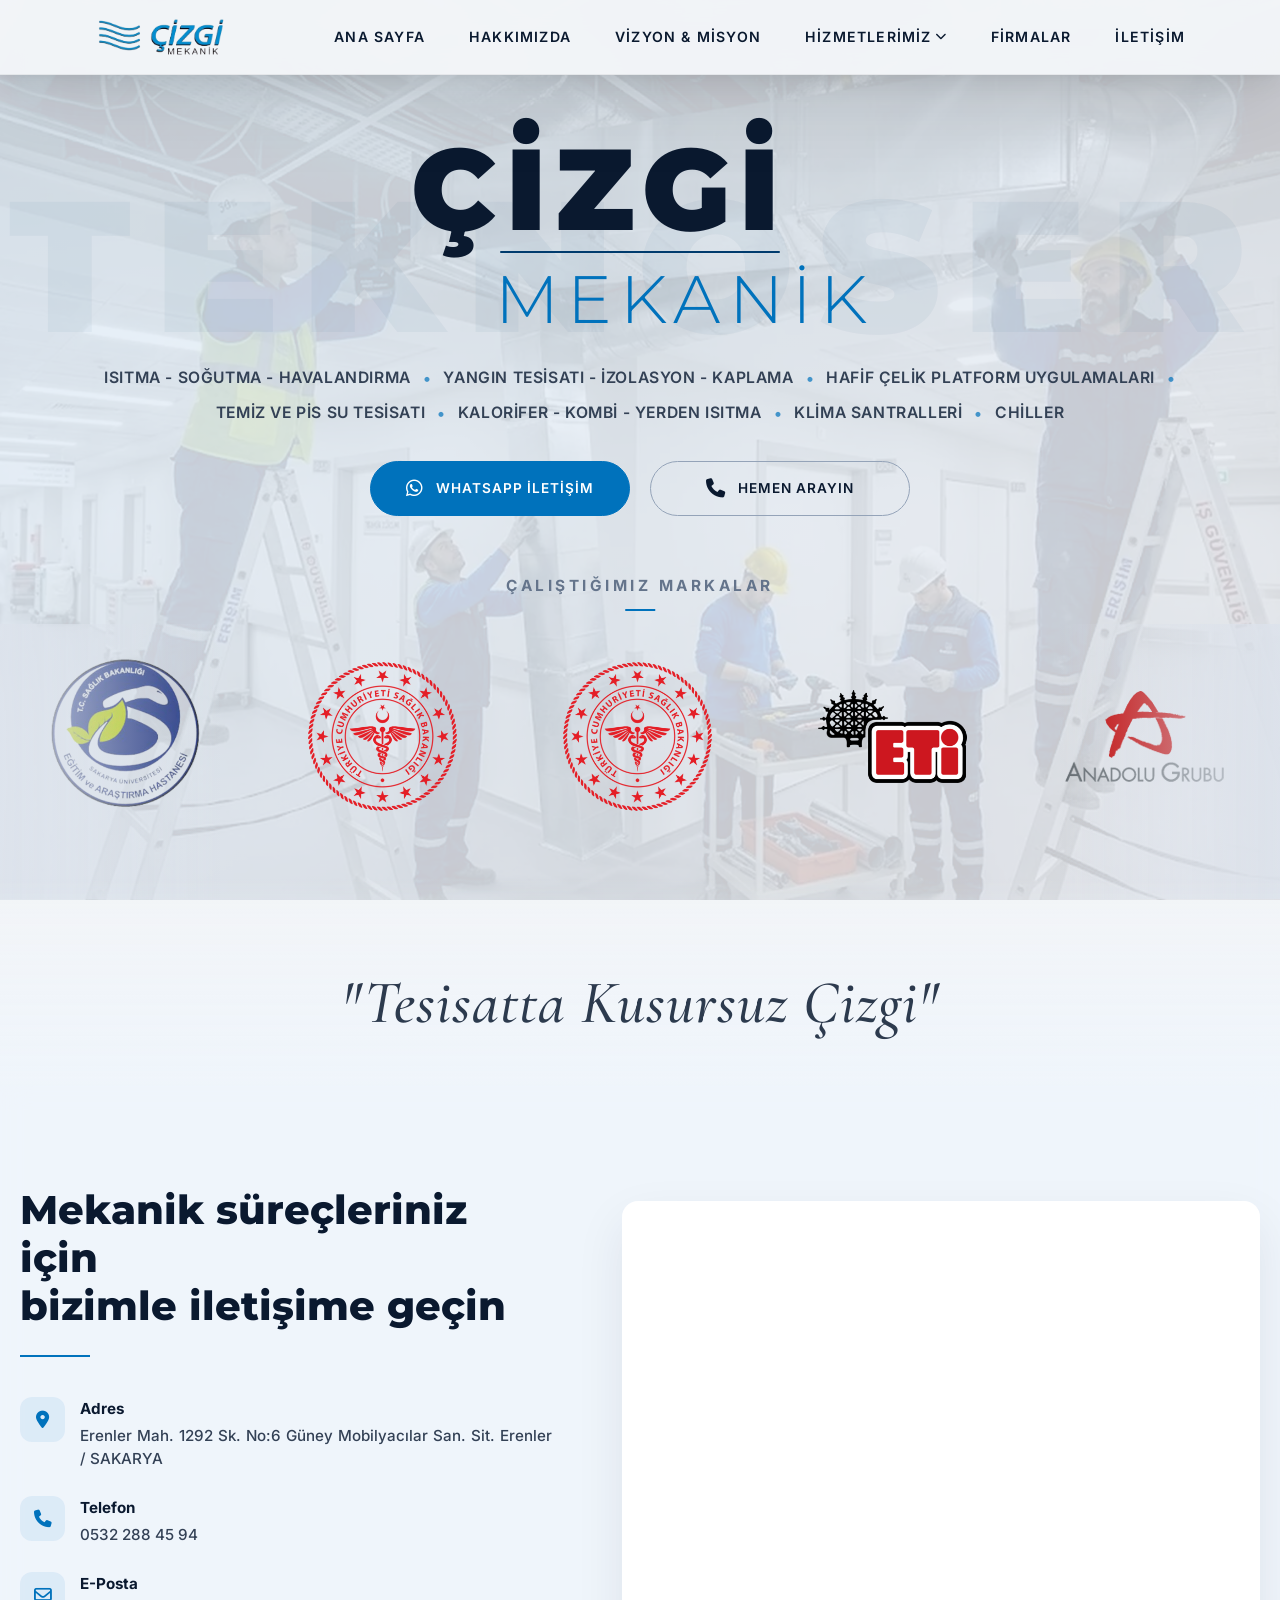
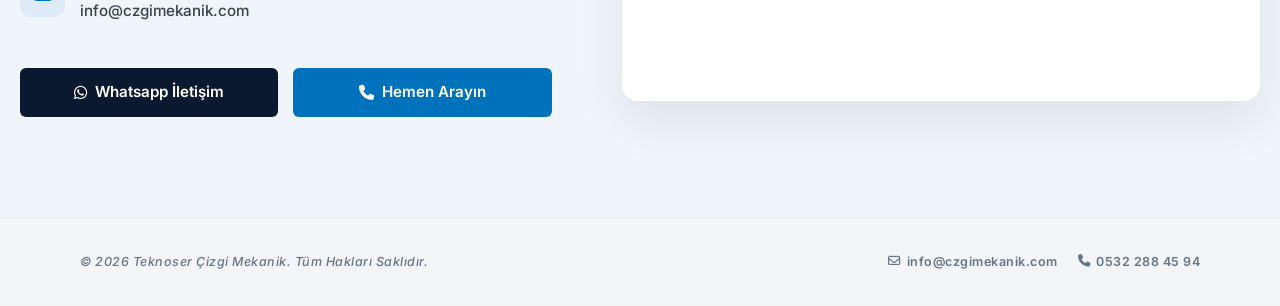
==== commit d2666307: "feat(hero): Add subtle TEKNOSER background watermark behind hero typography" ====
--- a/index.html
+++ b/index.html
@@ -141,6 +141,9 @@
   <main id="anasayfa" class="page-section">
     <div class="container hero-container">
       
+      <!-- Arkaplan Silik TEKNOSER Filigranı -->
+      <div class="hero-watermark" aria-hidden="true">TEKNOSER</div>
+
       <div class="hero-titles">
         <h1 class="hero-title-main">ÇİZGİ</h1>
         <div class="hero-title-line"></div>
--- a/css/style.css
+++ b/css/style.css
@@ -50,52 +50,61 @@
 }
 
 /* ==========================================================================
-   BACKGROUND IMAGE WITH 18% OPACITY & ENHANCED BLUE TINT
+   BACKGROUND IMAGE WITH 18% OPACITY & HARDWARE ACCELERATED FIXED VIEWPORT
    ========================================================================== */
 body::before {
   content: '';
   position: fixed;
   top: 0;
   left: 0;
-  width: 100%;
-  height: 100%;
-  background-image: linear-gradient(135deg, rgba(0, 114, 188, 0.38), rgba(10, 25, 47, 0.28)), url('../assets/bg-image.png');
+  right: 0;
+  bottom: 0;
+  width: 100vw;
+  height: 100vh;
+  height: 100lvh; /* Mobil tarayıcı adres çubuğu hareketinde yeniden boyutlanmayı engeller */
+  min-height: -webkit-fill-available;
+  background-image: linear-gradient(135deg, rgba(0, 114, 188, 0.38), rgba(10, 25, 47, 0.28)), url('../assets/bg-image.webp');
   background-size: cover;
-  background-position: center;
+  background-position: center center;
   background-repeat: no-repeat;
   opacity: 0.18;
   z-index: -1;
   pointer-events: none;
   filter: contrast(120%);
-}
-
-/* Kategori Sayfaları Özel Arkaplan Görselleri (Mavi ton & %18 opaklık) */
+  -webkit-transform: translate3d(0, 0, 0);
+  transform: translate3d(0, 0, 0);
+  -webkit-backface-visibility: hidden;
+  backface-visibility: hidden;
+  will-change: transform;
+}
+
+/* Kategori Sayfaları Özel Arkaplan Görselleri (Ultra Hızlı WebP, %18 opaklık) */
 body[data-service="havalandirma"]::before {
-  background-image: linear-gradient(135deg, rgba(0, 114, 188, 0.38), rgba(10, 25, 47, 0.28)), url('../assets/hizmet_hvac.png');
+  background-image: linear-gradient(135deg, rgba(0, 114, 188, 0.38), rgba(10, 25, 47, 0.28)), url('../assets/hizmet_hvac.webp');
 }
 
 body[data-service="yangin"]::before {
-  background-image: linear-gradient(135deg, rgba(0, 114, 188, 0.38), rgba(10, 25, 47, 0.28)), url('../assets/hizmet_yangin.png');
+  background-image: linear-gradient(135deg, rgba(0, 114, 188, 0.38), rgba(10, 25, 47, 0.28)), url('../assets/hizmet_yangin.webp');
 }
 
 body[data-service="su"]::before {
-  background-image: linear-gradient(135deg, rgba(0, 114, 188, 0.38), rgba(10, 25, 47, 0.28)), url('../assets/hizmet_su.png');
+  background-image: linear-gradient(135deg, rgba(0, 114, 188, 0.38), rgba(10, 25, 47, 0.28)), url('../assets/hizmet_su.webp');
 }
 
 body[data-service="kombi"]::before {
-  background-image: linear-gradient(135deg, rgba(0, 114, 188, 0.38), rgba(10, 25, 47, 0.28)), url('../assets/hizmet_kombi.png');
+  background-image: linear-gradient(135deg, rgba(0, 114, 188, 0.38), rgba(10, 25, 47, 0.28)), url('../assets/hizmet_kombi.webp');
 }
 
 body[data-service="celik"]::before {
-  background-image: linear-gradient(135deg, rgba(0, 114, 188, 0.38), rgba(10, 25, 47, 0.28)), url('../assets/hizmet_celik.png');
+  background-image: linear-gradient(135deg, rgba(0, 114, 188, 0.38), rgba(10, 25, 47, 0.28)), url('../assets/hizmet_celik.webp');
 }
 
 body[data-service="klima-santrali"]::before {
-  background-image: linear-gradient(135deg, rgba(0, 114, 188, 0.38), rgba(10, 25, 47, 0.28)), url('../assets/hizmet_klima_santrali.png');
+  background-image: linear-gradient(135deg, rgba(0, 114, 188, 0.38), rgba(10, 25, 47, 0.28)), url('../assets/hizmet_klima_santrali.webp');
 }
 
 body[data-service="chiller"]::before {
-  background-image: linear-gradient(135deg, rgba(0, 114, 188, 0.38), rgba(10, 25, 47, 0.28)), url('../assets/hizmet_chiller.png');
+  background-image: linear-gradient(135deg, rgba(0, 114, 188, 0.38), rgba(10, 25, 47, 0.28)), url('../assets/hizmet_chiller.webp');
 }
 
 p,
@@ -344,6 +353,26 @@
   margin-bottom: 27px;
   /* Butonlar ile markalar arası 3px azaltıldı (30px -> 27px) */
   position: relative;
+  overflow: visible;
+}
+
+/* Arkaplan Silik TEKNOSER Filigranı */
+.hero-watermark {
+  position: absolute;
+  top: 34%;
+  left: 50%;
+  transform: translate(-50%, -50%);
+  font-family: 'Montserrat', var(--font-sans);
+  font-size: clamp(5.5rem, 14.5vw, 13rem);
+  font-weight: 900;
+  letter-spacing: 0.12em;
+  color: rgba(0, 59, 109, 0.042); /* Çok silik, estetik lacivert tonlu filigran */
+  text-transform: uppercase;
+  user-select: none;
+  pointer-events: none;
+  z-index: 0;
+  white-space: nowrap;
+  line-height: 1;
 }
 
 .hero-titles {
@@ -351,6 +380,8 @@
   flex-direction: column;
   align-items: center;
   margin-bottom: 32px;
+  position: relative;
+  z-index: 1;
 }
 
 /* Teknoser badge above ÇİZGİ */
@@ -1536,15 +1567,35 @@
   }
 
   /* 4. Hero Section, Typography & Action Buttons */
-  /* Hero arkaplan fixed (mobilde scroll'da hareket etmesin) */
+  /* Arkaplan fixed: Mobilde adres çubuğu açılıp kapanırken görselin yeniden boyutlanmasını (zıplamasını) engelleyen kural */
   body::before {
+    position: fixed !important;
+    top: 0 !important;
+    left: 0 !important;
+    right: 0 !important;
+    bottom: 0 !important;
+    width: 100vw !important;
+    height: 100lvh !important;
+    min-height: 100vh !important;
     background-attachment: scroll !important;
-    position: fixed !important;
+    background-size: cover !important;
+    background-position: center center !important;
+    -webkit-transform: translate3d(0, 0, 0) !important;
+    transform: translate3d(0, 0, 0) !important;
+    -webkit-backface-visibility: hidden !important;
+    backface-visibility: hidden !important;
+    will-change: transform !important;
   }
 
   .hero-container {
     padding-top: 0 !important;
     margin-bottom: 20px !important;
+  }
+
+  .hero-watermark {
+    font-size: clamp(3.0rem, 15vw, 5.5rem) !important;
+    top: 22% !important;
+    letter-spacing: 0.08em !important;
   }
 
   .hero-titles {
@@ -1871,36 +1922,54 @@
 
   /* 9. Hizmet Page Mobile - Top bar altında tam 10px temiz mesafe */
   .hizmet-main {
-    padding: 88px 20px 50px !important;
-    max-width: 700px !important;
+    padding: 88px 16px 50px !important;
+    width: 100% !important;
+    max-width: 100% !important;
+    box-sizing: border-box !important;
+    overflow-x: hidden !important;
   }
 
   .hizmet-layout {
     grid-template-columns: 1fr !important;
     gap: 30px !important;
+    width: 100% !important;
+    box-sizing: border-box !important;
+  }
+
+  .hizmet-content {
+    width: 100% !important;
+    box-sizing: border-box !important;
+    text-align: center !important;
   }
 
   .hizmet-title-text {
     font-weight: 800 !important;
     font-size: 2rem !important;
     margin-bottom: 15px !important;
+    word-break: break-word !important;
   }
 
   .hizmet-desc-text {
     font-size: 1.235rem !important;
     line-height: 1.7 !important;
     margin-bottom: 30px !important;
-    padding: 0 10px !important;
+    padding: 0 !important;
+    width: 100% !important;
+    box-sizing: border-box !important;
   }
 
   .hizmet-grid {
     grid-template-columns: 1fr !important;
     gap: 15px !important;
+    width: 100% !important;
+    box-sizing: border-box !important;
   }
 
   .hizmet-card {
     padding: 20px !important;
     border-radius: 10px !important;
+    width: 100% !important;
+    box-sizing: border-box !important;
   }
 
   .hizmet-card h3 {
@@ -1913,12 +1982,38 @@
     line-height: 1.6 !important;
   }
 
+  .hizmet-cta {
+    margin-top: 20px !important;
+    width: 100% !important;
+    box-sizing: border-box !important;
+    display: flex !important;
+    justify-content: center !important;
+  }
+
   .hizmet-cta .btn {
-    white-space: normal !important;
+    white-space: nowrap !important;
     width: 100% !important;
     max-width: 100% !important;
-    padding: 14px 20px !important;
-    font-size: 0.85rem !important;
+    box-sizing: border-box !important;
+    padding: 14px 8px !important;
+    font-size: clamp(0.68rem, 3.2vw, 0.82rem) !important;
+    font-weight: 700 !important;
+    letter-spacing: 0.2px !important;
+    display: inline-flex !important;
+    align-items: center !important;
+    justify-content: center !important;
+    gap: 8px !important;
+    border-radius: 50px !important;
+    box-shadow: 0 4px 18px rgba(0, 114, 188, 0.28) !important;
+  }
+
+  .hizmet-cta .btn i {
+    font-size: 1.35rem !important;
+    line-height: 1 !important;
+    flex-shrink: 0 !important;
+    display: flex !important;
+    align-items: center !important;
+    justify-content: center !important;
   }
 
   .hizmet-sidebar {
